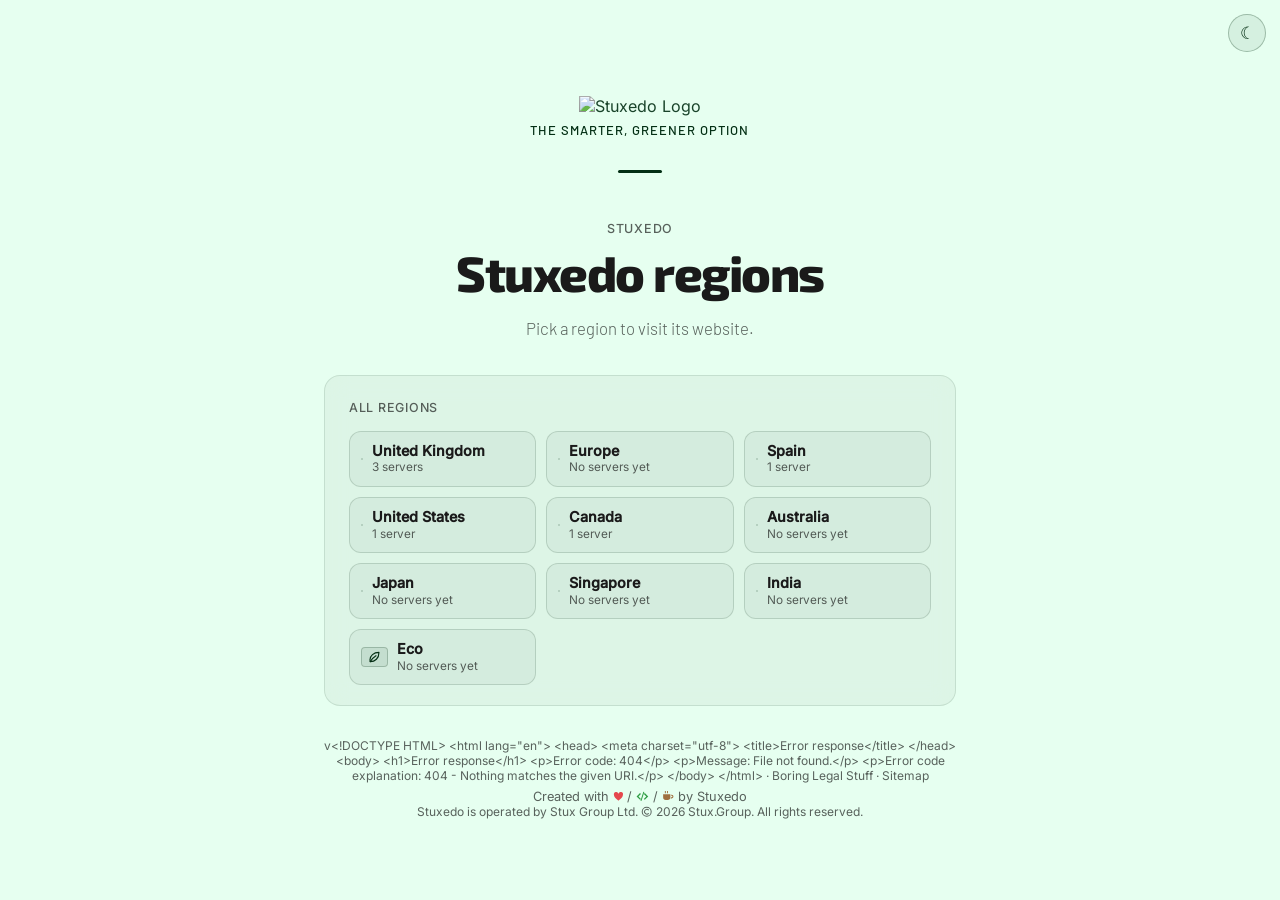
==== index.html @ 010ed1e6 "Release v2.0.2 See CHANGELOG.md for details." ====
<!DOCTYPE html>
<html lang="en">

<head>
    <meta charset="UTF-8">
    <meta name="viewport" content="width=device-width, initial-scale=1.0">
    <meta name="description" content="A Stuxedo Region">
    <title>A Stuxedo Region</title>
    <link rel="icon" type="image/png" href="https://global.media.stuxedo.com/icon.png">
    <link rel="stylesheet" href="assets/fonts/fonts.css">
    <link rel="stylesheet" href="https://cdnjs.cloudflare.com/ajax/libs/flag-icons/7.3.2/css/flag-icons.min.css">
    <style>
        *, *::before, *::after {
            box-sizing: border-box;
        }

        /* ── CSS variables (dark first; light follows the OS, and the toggle's classes win over both) ── */
        :root {
            --bg: #031e0d;
            --bg-card: rgba(255, 255, 255, 0.04);
            --border: rgba(255, 255, 255, 0.07);
            --accent: #4bf708;
            --accent-gradient: linear-gradient(90deg, #4bf708, #4bf708);
            --accent-dim: rgba(75, 247, 8, 0.13);
            --accent-bg: rgba(75, 247, 8, 0.12);
            --accent-bg-hover: rgba(75, 247, 8, 0.18);
            --accent-border-strong: rgba(75, 247, 8, 0.35);
            --accent-hover: rgba(75, 247, 8, 0.22);
            --accent-border-hover: rgba(75, 247, 8, 0.55);
            --text-1: #eef2ee;
            --text-2: rgba(238, 242, 238, 0.6);
            --text-3: rgba(238, 242, 238, 0.35);
            --st-up: #2ecc71;
            --st-degraded: #ffa64d;
            --st-down: #ff4d4d;
        }

        @media (prefers-color-scheme: light) {
            :root:not(.theme-dark) {
                --bg: #e6fff0;
                --bg-card: rgba(0, 0, 0, 0.04);
                --border: rgba(3, 47, 20, 0.15);
                --accent: #032f14;
            --accent-gradient: linear-gradient(90deg, #032f14, #032f14);
                --accent-dim: rgba(3, 47, 20, 0.08);
                --accent-bg: rgba(3, 47, 20, 0.07);
                --accent-bg-hover: rgba(3, 47, 20, 0.11);
                --accent-border-strong: rgba(3, 47, 20, 0.28);
                --accent-hover: rgba(3, 47, 20, 0.13);
                --accent-border-hover: rgba(3, 47, 20, 0.45);
                --text-1: #1a1a1a;
                --text-2: rgba(0, 0, 0, 0.62);
                --text-3: rgba(0, 0, 0, 0.35);
                --st-up: #1e8449;
                --st-degraded: #b8650f;
                --st-down: #c62828;
            }
        }

        :root.theme-dark {
            --bg: #031e0d;
            --bg-card: rgba(255, 255, 255, 0.04);
            --border: rgba(255, 255, 255, 0.07);
            --accent: #4bf708;
            --accent-gradient: linear-gradient(90deg, #4bf708, #4bf708);
            --accent-dim: rgba(75, 247, 8, 0.13);
            --accent-bg: rgba(75, 247, 8, 0.12);
            --accent-bg-hover: rgba(75, 247, 8, 0.18);
            --accent-border-strong: rgba(75, 247, 8, 0.35);
            --accent-hover: rgba(75, 247, 8, 0.22);
            --accent-border-hover: rgba(75, 247, 8, 0.55);
            --text-1: #eef2ee;
            --text-2: rgba(238, 242, 238, 0.6);
            --text-3: rgba(238, 242, 238, 0.35);
            --st-up: #2ecc71;
            --st-degraded: #ffa64d;
            --st-down: #ff4d4d;
        }

        :root.theme-light {
            --bg: #e6fff0;
            --bg-card: rgba(0, 0, 0, 0.04);
            --border: rgba(3, 47, 20, 0.15);
            --accent: #032f14;
            --accent-gradient: linear-gradient(90deg, #032f14, #032f14);
            --accent-dim: rgba(3, 47, 20, 0.08);
            --accent-bg: rgba(3, 47, 20, 0.07);
            --accent-bg-hover: rgba(3, 47, 20, 0.11);
            --accent-border-strong: rgba(3, 47, 20, 0.28);
            --accent-hover: rgba(3, 47, 20, 0.13);
            --accent-border-hover: rgba(3, 47, 20, 0.45);
            --text-1: #1a1a1a;
            --text-2: rgba(0, 0, 0, 0.62);
            --text-3: rgba(0, 0, 0, 0.35);
            --st-up: #1e8449;
            --st-degraded: #b8650f;
            --st-down: #c62828;
        }

        html {
            background-color: var(--bg);
        }

        body {
            margin: 0;
            background-color: var(--bg);
            color: var(--text-1);
            font-family: 'Inter', sans-serif;
            transition: background-color 0.3s, color 0.3s;
        }

        main {
            width: 100%;
            min-height: 100vh;
            display: flex;
            flex-direction: column;
            justify-content: center;
            align-items: center;
            position: relative;
            z-index: 1;
        }

        /* ── Layout ── */
        .wrapper {
            position: relative;
            z-index: 1;
            display: flex;
            flex-direction: column;
            align-items: center;
            text-align: center;
            padding: 3.25rem 1.5rem 2rem;
            max-width: 680px;
            width: 100%;
        }

        .logo {
            margin-bottom: 2rem;
        }

        .tagline {
            font-family: 'StuxGroup Tale', 'Barlow', sans-serif;
            font-size: 13px;
            font-weight: 500;
            color: var(--accent);
            letter-spacing: 0.08em;
            text-transform: uppercase;
            margin: 6px 0 0;
        }

        .accent-bar {
            width: 44px;
            height: 3px;
            border-radius: 2px;
            background: var(--accent-gradient);
            margin: 0 auto 2rem;
        }

        h1 {
            font-family: 'Stuxedo Tale', 'Exo 2', sans-serif;
            font-size: clamp(2rem, 7vw, 3.1rem);
            font-weight: 800;
            line-height: 1.1;
            letter-spacing: -0.03em;
            color: var(--text-1);
            margin: 0 0 0.9rem;
            overflow-wrap: anywhere;
        }

        .eyebrow {
            font-size: 0.78rem;
            font-weight: 500;
            letter-spacing: 0.06em;
            text-transform: uppercase;
            color: var(--text-2);
            margin: 0 0 0.6rem;
        }

        .sub {
            font-family: 'StuxGroup Tale', 'Barlow', sans-serif;
            font-size: clamp(0.95rem, 2.5vw, 1.05rem);
            font-weight: 300;
            color: var(--text-2);
            line-height: 1.7;
            margin: 0 0 2rem;
        }

        .page-flag {
            display: block;
            font-size: 2.6rem;
            margin: 0 auto 1rem;
            width: 1.333em;
        }

        /* ── Flags (flag-icons) and the Eco leaf, which has no flag ── */
        .fi {
            border-radius: 3px;
            box-shadow: 0 0 0 1px var(--border);
            flex-shrink: 0;
            vertical-align: middle;
        }

        .fi-leaf {
            display: inline-flex;
            align-items: center;
            justify-content: center;
            width: 1.333em;
            height: 1em;
            border-radius: 3px;
            background: var(--accent-dim);
            box-shadow: 0 0 0 1px var(--accent-border-strong);
            color: var(--accent);
            flex-shrink: 0;
            vertical-align: middle;
        }

        .fi-leaf svg {
            width: 0.78em;
            height: 0.78em;
            fill: none;
            stroke: currentColor;
            stroke-width: 1.9;
            stroke-linecap: round;
            stroke-linejoin: round;
        }

        /* ── Cards ── */
        .card {
            background: var(--bg-card);
            border: 1px solid var(--accent-bg-hover);
            border-radius: 16px;
            padding: 1.5rem 1.5rem 1.25rem;
            max-width: 640px;
            width: 100%;
            margin: 0 0 1.5rem;
            backdrop-filter: blur(12px);
            -webkit-backdrop-filter: blur(12px);
            text-align: left;
        }

        .card[hidden] {
            display: none;
        }

        .card-label {
            font-size: 0.78rem;
            font-weight: 500;
            color: var(--text-2);
            letter-spacing: 0.06em;
            text-transform: uppercase;
            margin: 0 0 1rem;
        }

        ul {
            list-style: none;
            margin: 0;
            padding: 0;
        }

        /* ── Servers ── */
        .server-row {
            display: flex;
            align-items: center;
            flex-wrap: wrap;
            gap: 8px 12px;
            padding: 12px 0;
            border-top: 1px solid var(--border);
        }

        .server-row:first-child {
            border-top: 0;
            padding-top: 0;
        }

        .info-icon {
            width: 34px;
            height: 34px;
            border-radius: 9px;
            background: var(--accent-dim);
            display: flex;
            align-items: center;
            justify-content: center;
            flex-shrink: 0;
            color: var(--accent);
        }

        .info-icon svg {
            width: 16px;
            height: 16px;
            fill: none;
            stroke: currentColor;
            stroke-width: 1.9;
            stroke-linecap: round;
            stroke-linejoin: round;
        }

        .server-text {
            display: flex;
            flex-direction: column;
            gap: 2px;
            flex: 1 1 200px;
            min-width: 0;
        }

        .server-name {
            color: var(--text-1);
            font-weight: 600;
        }

        .server-host {
            color: var(--text-2);
            font-size: 0.82rem;
            overflow-wrap: anywhere;
        }

        .badge {
            display: inline-flex;
            align-items: center;
            gap: 6px;
            font-size: 0.74rem;
            font-weight: 600;
            letter-spacing: 0.03em;
            padding: 4px 10px;
            border-radius: 999px;
            white-space: nowrap;
            margin-left: auto;
            color: var(--st);
            background: color-mix(in srgb, var(--st) 14%, transparent);
            border: 1px solid color-mix(in srgb, var(--st) 45%, transparent);
        }

        .badge[hidden] {
            display: none;
        }

        .badge::before {
            content: '';
            width: 7px;
            height: 7px;
            border-radius: 50%;
            background: currentColor;
        }

        .badge-up { --st: var(--st-up); }
        .badge-degraded { --st: var(--st-degraded); }
        .badge-down { --st: var(--st-down); }

        .badge-none {
            color: var(--text-2);
            background: transparent;
            border: 1px dashed var(--border);
            font-weight: 500;
        }

        .badge-none::before {
            display: none;
        }

        .status-note {
            margin: 1rem 0 0;
            padding-top: 0.9rem;
            border-top: 1px solid var(--border);
            font-size: 0.8rem;
            color: var(--text-2);
        }

        .empty {
            display: flex;
            align-items: center;
            gap: 14px;
        }

        .empty p {
            margin: 0;
            color: var(--text-2);
            font-size: 0.92rem;
            line-height: 1.6;
        }

        .empty strong {
            display: block;
            color: var(--text-1);
            font-size: 1rem;
            margin-bottom: 2px;
        }

        /* ── Region switcher ── */
        .region-grid {
            display: grid;
            grid-template-columns: repeat(auto-fill, minmax(min(100%, 170px), 1fr));
            gap: 10px;
        }

        @media (max-width: 480px) {
            .region-grid {
                grid-template-columns: repeat(2, minmax(0, 1fr));
            }
        }

        .region-link {
            display: flex;
            align-items: center;
            gap: 10px;
            height: 100%;
            padding: 10px 12px;
            font-size: 1.15rem;
            border: 1px solid var(--border);
            border-radius: 12px;
            background: var(--bg-card);
            transition: border-color 0.2s, background 0.2s, transform 0.2s;
        }

        .region-link:hover {
            border-color: var(--accent-border-hover);
            background: var(--accent-bg);
            transform: translateY(-1px);
            opacity: 1 !important;
        }

        .region-link[aria-current="page"] {
            border-color: var(--accent);
            background: var(--accent-bg-hover);
        }

        .rl-text {
            display: flex;
            flex-direction: column;
            min-width: 0;
            font-size: 0.9rem;
            line-height: 1.3;
        }

        .rl-name {
            color: var(--text-1);
            font-weight: 600;
            overflow-wrap: anywhere;
        }

        .rl-meta {
            color: var(--text-2);
            font-size: 0.74rem;
            font-weight: 400;
        }

        .rl-meta strong {
            color: var(--accent);
            font-weight: 700;
        }

        /* ── Light/dark toggle ── */
        #theme-toggle {
            position: fixed;
            top: 14px;
            right: 14px;
            z-index: 100;
            background: var(--accent-bg);
            border: 1px solid var(--accent-border-strong);
            border-radius: 50%;
            width: 38px;
            height: 38px;
            font-size: 17px;
            line-height: 38px;
            text-align: center;
            cursor: pointer;
            padding: 0;
            color: var(--accent);
            transition: background 0.2s, border-color 0.2s;
        }

        #theme-toggle:hover {
            background: var(--accent-hover);
        }

        /* ── Links ── */
        a,
        a:visited {
            color: var(--accent) !important;
            text-decoration: none !important;
        }

        a:hover,
        a:focus {
            color: var(--accent) !important;
            opacity: 0.8;
            text-decoration: none !important;
        }

        a:focus-visible,
        button:focus-visible {
            outline: 2px solid var(--accent);
            outline-offset: 3px;
            border-radius: 6px;
        }

        .status-note a {
            text-decoration: underline !important;
        }

        .logo a {
            opacity: 0.9;
            transition: opacity 0.2s, transform 0.2s;
            display: inline-block;
        }

        .logo a:hover {
            opacity: 1;
            transform: scale(1.04);
        }

        .site-logo {
            max-height: 100px;
            height: auto;
            width: auto;
            max-width: 100%;
        }

        @media (max-width: 570px) {
            .site-logo {
                width: 100%;
                max-height: none;
            }
        }

        /* ── Footer ── */
        .site-footer {
            margin-top: 0.5rem;
            font-size: 0.75rem;
            color: var(--text-2);
        }

        .site-footer p {
            margin: 0 0 0.35rem;
        }

        .site-footer a {
            color: var(--text-2) !important;
        }

        .site-footer a:hover {
            color: var(--accent) !important;
            opacity: 1;
        }

        .site-footer .created-with.stx-created {
            color: var(--text-2);
            font-size: 0.8rem;
        }

        /* ── CSS-only falling leaves (TinyMCE-safe, no JS/canvas) ── */
        .leaves {
            position: fixed;
            inset: 0;
            z-index: 0;
            pointer-events: none;
            overflow: hidden;
        }

        .lf {
            position: absolute;
            top: -30px;
            width: var(--sz, 14px);
            height: calc(var(--sz, 14px) * 1.4);
            animation-timing-function: linear;
            animation-iteration-count: infinite;
            opacity: var(--op-d, 0.12);
        }

        .lf::before {
            content: '';
            display: block;
            width: 100%;
            height: 100%;
            border-radius: 50% 0 50% 0;
            transform: rotate(45deg);
            background: var(--cd, #4bf708);
        }

        @media (prefers-color-scheme: light) {
            .lf { opacity: var(--op-l, 0.18); }
            .lf::before { background: var(--cl, #032f14); }
        }

        :root.theme-light .lf { opacity: var(--op-l, 0.18); }
        :root.theme-light .lf::before { background: var(--cl, #032f14); }
        :root.theme-dark .lf { opacity: var(--op-d, 0.12); }
        :root.theme-dark .lf::before { background: var(--cd, #4bf708); }

        .lf-a { animation-name: lf-fall-a; }
        .lf-b { animation-name: lf-fall-b; }
        .lf-c { animation-name: lf-fall-c; }

        @keyframes lf-fall-a {
            0% { transform: translate(0, -30px) rotate(0deg); }
            20% { transform: translate(35px, 20vh) rotate(80deg); }
            40% { transform: translate(-15px, 40vh) rotate(155deg); }
            60% { transform: translate(28px, 60vh) rotate(230deg); }
            80% { transform: translate(-12px, 80vh) rotate(305deg); }
            100% { transform: translate(5px, 110vh) rotate(360deg); }
        }

        @keyframes lf-fall-b {
            0% { transform: translate(0, -30px) rotate(15deg); }
            20% { transform: translate(-28px, 20vh) rotate(88deg); }
            40% { transform: translate(22px, 40vh) rotate(163deg); }
            60% { transform: translate(-32px, 60vh) rotate(238deg); }
            80% { transform: translate(18px, 80vh) rotate(313deg); }
            100% { transform: translate(-8px, 110vh) rotate(390deg); }
        }

        @keyframes lf-fall-c {
            0% { transform: translate(0, -30px) rotate(-10deg); }
            20% { transform: translate(18px, 20vh) rotate(60deg); }
            40% { transform: translate(-38px, 40vh) rotate(130deg); }
            60% { transform: translate(14px, 60vh) rotate(205deg); }
            80% { transform: translate(-22px, 80vh) rotate(275deg); }
            100% { transform: translate(10px, 110vh) rotate(345deg); }
        }

        @media (prefers-reduced-motion: reduce) {
            .lf { animation: none; display: none; }
            .region-link { transition: none; }
        }
    </style>
    <link rel="stylesheet" href="/assets/site-banner.css">
    <link rel="stylesheet" href="/assets/site-brand.css">
</head>

<body>
    <button type="button" id="theme-toggle" title="Toggle light/dark mode" aria-label="Toggle light/dark mode">&#9788;</button>

    <div class="leaves" aria-hidden="true">
        <span class="lf lf-a" style="left:42%;animation-duration:10.2s;animation-delay:-0.7s;--sz:10px;--op-d:0.09;--op-l:0.2;--cd:#4bf708;--cl:#032f14"></span>
        <span class="lf lf-b" style="left:8%;animation-duration:8.7s;animation-delay:-1.3s;--sz:11px;--op-d:0.13;--op-l:0.13;--cd:#4bf708;--cl:#032f14"></span>
        <span class="lf lf-c" style="left:55%;animation-duration:11.5s;animation-delay:-13.2s;--sz:13px;--op-d:0.16;--op-l:0.2;--cd:#4bf708;--cl:#032f14"></span>
        <span class="lf lf-a" style="left:75%;animation-duration:14.8s;animation-delay:-8.4s;--sz:10px;--op-d:0.15;--op-l:0.14;--cd:#4bf708;--cl:#032f14"></span>
        <span class="lf lf-b" style="left:70%;animation-duration:9.5s;animation-delay:-12.4s;--sz:20px;--op-d:0.1;--op-l:0.2;--cd:#4bf708;--cl:#032f14"></span>
        <span class="lf lf-c" style="left:48%;animation-duration:12.7s;animation-delay:-12.6s;--sz:19px;--op-d:0.09;--op-l:0.15;--cd:#4bf708;--cl:#032f14"></span>
        <span class="lf lf-a" style="left:55%;animation-duration:10.7s;animation-delay:-3.1s;--sz:17px;--op-d:0.12;--op-l:0.15;--cd:#4bf708;--cl:#032f14"></span>
        <span class="lf lf-b" style="left:32%;animation-duration:9.4s;animation-delay:-12.9s;--sz:17px;--op-d:0.19;--op-l:0.22;--cd:#4bf708;--cl:#032f14"></span>
        <span class="lf lf-c" style="left:10%;animation-duration:10.3s;animation-delay:-12.3s;--sz:22px;--op-d:0.12;--op-l:0.25;--cd:#4bf708;--cl:#032f14"></span>
        <span class="lf lf-a" style="left:86%;animation-duration:11.5s;animation-delay:-12.9s;--sz:22px;--op-d:0.19;--op-l:0.16;--cd:#4bf708;--cl:#032f14"></span>
        <span class="lf lf-b" style="left:77%;animation-duration:13.4s;animation-delay:-7.0s;--sz:11px;--op-d:0.18;--op-l:0.25;--cd:#4bf708;--cl:#032f14"></span>
        <span class="lf lf-c" style="left:92%;animation-duration:12.3s;animation-delay:-8.6s;--sz:10px;--op-d:0.19;--op-l:0.17;--cd:#4bf708;--cl:#032f14"></span>
        <span class="lf lf-a" style="left:22%;animation-duration:11.4s;animation-delay:-7.7s;--sz:12px;--op-d:0.18;--op-l:0.24;--cd:#4bf708;--cl:#032f14"></span>
        <span class="lf lf-b" style="left:3%;animation-duration:14.6s;animation-delay:-11.1s;--sz:15px;--op-d:0.1;--op-l:0.2;--cd:#4bf708;--cl:#032f14"></span>
    </div>

    <main>
        <div class="wrapper">

            <div class="logo">
                <a href="https://stuxedo.com" target="_blank" rel="noopener" title="Stuxedo">
                    <img class="site-logo" src="https://global.media.stuxedo.com/logo.png" alt="Stuxedo Logo"
                        title="Stuxedo Logo">
                </a>
                <p class="tagline">The Smarter, Greener Option</p>
            </div>

            <div class="accent-bar"></div>

            <div class="region-head">
                <span class="page-flag" id="page-flag" hidden></span>
                <p class="eyebrow" id="page-eyebrow">Stuxedo</p>
                <h1 id="page-heading">Stuxedo regions</h1>
                <p class="sub" id="page-sub">Pick a region to visit its website.</p>
            </div>

            <noscript>
                <p class="sub">This page needs JavaScript to show the Stuxedo regions.</p>
            </noscript>

            <section class="card" id="servers-card" aria-labelledby="servers-label" hidden>
                <p class="card-label" id="servers-label">Servers</p>
                <ul id="server-list"></ul>
                <p class="status-note" id="status-note" hidden>Live status from
                    <a href="https://status.stux.group" target="_blank" rel="noopener">status.stux.group</a></p>
            </section>

            <nav class="card" id="regions-card" aria-labelledby="regions-label">
                <p class="card-label" id="regions-label">All regions</p>
                <ul class="region-grid" id="region-grid"></ul>
            </nav>

            <footer class="site-footer">
                <p class="footer-links">
                    <a href="changelog" id="version-link">Changelog</a>
                    &middot;
                    <a href="legal">Boring Legal Stuff</a>
                    &middot;
                    <a href="sitemap/">Sitemap</a>
                </p>
                <p class="created-with stx-created">Created with <svg class="cw-love" viewBox="0 0 16 16" aria-hidden="true" focusable="false"><title>Love</title><path d="M8 14.3S1.4 10.2 1.4 5.7A3.4 3.4 0 0 1 8 4a3.4 3.4 0 0 1 6.6 1.7c0 4.5-6.6 8.6-6.6 8.6z"/></svg> / <svg class="cw-code" viewBox="0 0 16 16" aria-hidden="true" focusable="false"><title>Code</title><path d="M5 3.7 6.2 4.9 3.1 8l3.1 3.1L5 12.3.7 8zM11 3.7 15.3 8 11 12.3l-1.2-1.2L12.9 8 9.8 4.9zM9.2 2.2l1.2.4-3.6 11.2-1.2-.4z"/></svg> / <svg class="cw-coffee" viewBox="0 0 16 16" aria-hidden="true" focusable="false"><title>Coffee</title><path d="M1.5 5.5h9.5v4a3.5 3.5 0 0 1-3.5 3.5h-2.5A3.5 3.5 0 0 1 1.5 9.5zM12 6.3h.7a2.4 2.4 0 0 1 0 4.8h-1.3c.3-.4.5-.9.6-1.4h.7a1 1 0 0 0 0-2H12zM3.8 1.4H5v2.8H3.8zM6.6 1.4h1.2v2.8H6.6z"/></svg><span class="cw-sr"> love, code and coffee</span> by <a href="https://stuxedo.com" target="_blank" rel="noopener">Stuxedo</a></p>
                <p class="copyright">Stuxedo is operated by Stux Group Ltd. <svg class="cw-copy" viewBox="0 0 16 16" aria-hidden="true" focusable="false"><title>Copyright</title><path fill-rule="evenodd" d="M8 1a7 7 0 1 1 0 14A7 7 0 0 1 8 1zm0 1.4a5.6 5.6 0 1 0 0 11.2A5.6 5.6 0 0 0 8 2.4zM10.3 6.2A2.7 2.7 0 1 0 10.3 9.8l1.1.8A4 4 0 1 1 11.4 5.4z"/></svg><span class="cw-sr">&copy;</span> <span data-copyright-years data-start="2026">2026</span> Stux.Group. All rights reserved.</p>
            </footer>

        </div>
    </main>

    <script>
        (function () {
            var root = document.documentElement;
            var btn = document.getElementById('theme-toggle');
            var prefersDark = window.matchMedia('(prefers-color-scheme: dark)').matches;
            var stored = null;
            try { stored = localStorage.getItem('stuxedo-theme'); } catch (e) { /* storage blocked */ }
            var isDark = stored ? stored === 'dark' : prefersDark;

            function apply(dark) {
                root.classList.toggle('theme-dark', dark);
                root.classList.toggle('theme-light', !dark);
                btn.textContent = dark ? '☀' : '☾';
                btn.title = dark ? 'Switch to light mode' : 'Switch to dark mode';
            }

            apply(isDark);

            btn.addEventListener('click', function () {
                isDark = !isDark;
                try { localStorage.setItem('stuxedo-theme', isDark ? 'dark' : 'light'); } catch (e) { /* storage blocked */ }
                apply(isDark);
            });
        })();
    </script>
    <script src="assets/regions.js"></script>
    <script>
        (function () {
            var data = window.REGION_DATA;
            if (!data || !data.regions) return;
            var brand = data.brand;
            var regions = data.regions;
            var SVG_NS = 'http://www.w3.org/2000/svg';

            function el(tag, cls, text) {
                var n = document.createElement(tag);
                if (cls) n.className = cls;
                if (text !== undefined) n.textContent = text;
                return n;
            }
            function svg(inner) {
                var s = document.createElementNS(SVG_NS, 'svg');
                s.setAttribute('viewBox', '0 0 24 24');
                s.setAttribute('aria-hidden', 'true');
                s.setAttribute('focusable', 'false');
                s.innerHTML = inner; // fixed icon markup below, not user input
                return s;
            }
            var ICONS = {
                leaf: '<path d="M20 4C11 4 5 9.5 5 16.5c0 1 .1 2 .4 3C13.5 19.5 20 14 20 4z"/><path d="M5.4 19.5C8 15 11 12 15 9.5"/>',
                server: '<rect x="2" y="2" width="20" height="8" rx="2"/><rect x="2" y="14" width="20" height="8" rx="2"/><line x1="6" y1="6" x2="6.01" y2="6"/><line x1="6" y1="18" x2="6.01" y2="18"/>'
            };

            function findRegion(code) {
                code = String(code || '').trim().toLowerCase();
                for (var i = 0; i < regions.length; i++) {
                    if (regions[i].code === code) return regions[i];
                }
                return null;
            }

            // ?region=uk (previews, direct links) wins; otherwise the first label of the framing
            // site's host, read from document.referrer: uk.stuxedo.net -> uk.
            function detectRegion() {
                var m = /[?&]region=([^&#]*)/.exec(location.search);
                if (m) {
                    var fromQuery;
                    try { fromQuery = findRegion(decodeURIComponent(m[1].replace(/\+/g, ' '))); } catch (e) { fromQuery = null; }
                    if (fromQuery) return fromQuery;
                }
                if (window.parent !== window && document.referrer) {
                    try {
                        var host = new URL(document.referrer).hostname;
                        return findRegion(host.split('.')[0]);
                    } catch (e) { /* referrer not a valid URL */ }
                }
                return null;
            }

            function flagEl(region) {
                if (region.flag) {
                    var f = el('span', 'fi fi-' + region.flag);
                    f.setAttribute('aria-hidden', 'true');
                    return f;
                }
                var l = el('span', 'fi-leaf');
                l.setAttribute('aria-hidden', 'true');
                l.appendChild(svg(ICONS[region.icon] || ICONS.leaf));
                return l;
            }

            function regionUrl(region) {
                return 'https://' + region.code + '.' + brand.domain + '/';
            }

            function hostOf(region, server) {
                return server.name + '.servers.' + region.code + '.' + brand.domain;
            }

            function plural(n) {
                return n + ' server' + (n === 1 ? '' : 's');
            }

            var region = detectRegion();

            // ── Heading ──
            var heading = document.getElementById('page-heading');
            var eyebrow = document.getElementById('page-eyebrow');
            var sub = document.getElementById('page-sub');
            var pageFlag = document.getElementById('page-flag');
            if (region) {
                heading.textContent = region.name;
                eyebrow.textContent = brand.name + ' region';
                sub.textContent = region.flag
                    ? 'Servers hosted by ' + brand.name + ' in ' + region.name + '.'
                    : brand.name + '’s ' + region.name + ' region.';
                pageFlag.appendChild(flagEl(region));
                pageFlag.hidden = false;
                document.getElementById('regions-label').textContent = 'All regions';
                document.title = region.name + ' — ' + brand.name;
            } else {
                heading.textContent = brand.name + ' regions';
                eyebrow.textContent = brand.name;
                sub.textContent = 'Pick a region to visit its website.';
                document.title = brand.name + ' regions';
            }
            var description = document.querySelector('meta[name="description"]');
            if (description) description.setAttribute('content', region ? 'The ' + region.name + ' region of ' + brand.name : brand.name + ' regions');

            // ── Servers ──
            var monitored = [];
            if (region) {
                var card = document.getElementById('servers-card');
                var list = document.getElementById('server-list');
                card.hidden = false;
                if (region.servers.length) {
                    region.servers.forEach(function (server) {
                        var li = el('li', 'server-row');
                        var icon = el('span', 'info-icon');
                        icon.appendChild(svg(ICONS.server));
                        var text = el('span', 'server-text');
                        text.appendChild(el('span', 'server-name', server.name));
                        text.appendChild(el('span', 'server-host', hostOf(region, server)));
                        li.appendChild(icon);
                        li.appendChild(text);
                        var badge = el('span', 'badge');
                        if (server.monitor) {
                            badge.hidden = true; // shown once the live status arrives
                            monitored.push({ server: server, badge: badge });
                        } else {
                            badge.className = 'badge badge-none';
                            badge.textContent = 'Not monitored';
                        }
                        li.appendChild(badge);
                        list.appendChild(li);
                    });
                    if (monitored.length) document.getElementById('status-note').hidden = false;
                } else {
                    var empty = el('div', 'empty');
                    var icon = el('span', 'info-icon');
                    icon.appendChild(svg(ICONS.server));
                    var msg = el('p');
                    msg.appendChild(el('strong', null, 'No servers in this region yet'));
                    msg.appendChild(document.createTextNode('There’s nothing to show here for now. Servers will appear on this page as they’re added.'));
                    empty.appendChild(icon);
                    empty.appendChild(msg);
                    list.parentNode.insertBefore(empty, list);
                    list.parentNode.removeChild(list);
                }
            }

            // ── Region switcher ──
            var grid = document.getElementById('region-grid');
            regions.forEach(function (r) {
                var li = document.createElement('li');
                var a = el('a', 'region-link');
                a.href = regionUrl(r);
                a.target = '_top';
                a.rel = 'noopener';
                if (region && r.code === region.code) a.setAttribute('aria-current', 'page');
                a.appendChild(flagEl(r));
                var text = el('span', 'rl-text');
                text.appendChild(el('span', 'rl-name', r.name));
                var meta = el('span', 'rl-meta');
                if (region && r.code === region.code) {
                    meta.appendChild(el('strong', null, 'You are here'));
                } else {
                    meta.textContent = r.servers.length ? plural(r.servers.length) : 'No servers yet';
                }
                text.appendChild(meta);
                a.appendChild(text);
                li.appendChild(a);
                grid.appendChild(li);
            });

            // ── Live status (Stux.Group status page, GitHup summary.json) ──
            var PILL = { up: 'Online', degraded: 'Degraded', down: 'Offline' };
            if (monitored.length) {
                fetch(brand.statusSummary + '?t=' + Date.now(), { cache: 'no-store' })
                    .then(function (r) { if (!r.ok) throw new Error(r.status); return r.json(); })
                    .then(function (summary) {
                        var bySlug = {};
                        (summary.monitors || []).forEach(function (m) { bySlug[m.slug] = m; });
                        monitored.forEach(function (item) {
                            var m = bySlug[item.server.monitor];
                            if (!m || !PILL[m.status]) return;
                            item.badge.className = 'badge badge-' + m.status;
                            item.badge.textContent = PILL[m.status];
                            item.badge.title = 'Live from ' + brand.statusUrl.replace(/^https?:\/\//, '');
                            item.badge.hidden = false;
                        });
                    })
                    .catch(function () { /* no status: show no badge */ });
            }
        })();
    </script>
    <script>
        (function () {
            // Mirror the title to the parent (the wrapper page on the region's website).
            if (window.parent !== window) {
                var parentOrigin = "*";
                try { if (document.referrer) parentOrigin = new URL(document.referrer).origin; } catch (e) { /* keep "*" */ }
                window.parent.postMessage(
                    { type: "page-title", title: document.title },
                    parentOrigin
                );
            }
        })();
    </script>
    <script>
        fetch('VERSION.md')
            .then(function (r) { return r.text(); })
            .then(function (v) {
                document.getElementById('version-link').textContent = 'v' + v.trim();
            })
            .catch(function () {});
    </script>
    <script>(function(){var y=new Date().getFullYear();document.querySelectorAll('[data-copyright-years]').forEach(function(e){var s=parseInt(e.getAttribute('data-start'),10);e.textContent=s>=y?String(y):s+'–'+y;});})();</script>
    <script src="/assets/dev-mode.js"></script>
    <script src="/assets/site-banners.js"></script>
    <script src="/assets/site-banner.js"></script>
</body>

</html>
---- assets/fonts/fonts.css ----
@font-face { font-family: 'Barlow'; font-style: normal; font-weight: 300; font-display: swap; src: url('barlow-300.woff2') format('woff2'); }
@font-face { font-family: 'Barlow'; font-style: normal; font-weight: 400; font-display: swap; src: url('barlow-400.woff2') format('woff2'); }
@font-face { font-family: 'Barlow'; font-style: normal; font-weight: 500; font-display: swap; src: url('barlow-500.woff2') format('woff2'); }
@font-face { font-family: 'Barlow'; font-style: normal; font-weight: 600; font-display: swap; src: url('barlow-600.woff2') format('woff2'); }
@font-face { font-family: 'Barlow'; font-style: italic; font-weight: 300; font-display: swap; src: url('barlow-300italic.woff2') format('woff2'); }
@font-face { font-family: 'Barlow'; font-style: italic; font-weight: 400; font-display: swap; src: url('barlow-400italic.woff2') format('woff2'); }

@font-face { font-family: 'Exo 2'; font-style: normal; font-weight: 400; font-display: swap; src: url('exo2-400.woff2') format('woff2'); }
@font-face { font-family: 'Exo 2'; font-style: normal; font-weight: 500; font-display: swap; src: url('exo2-400.woff2') format('woff2'); }
@font-face { font-family: 'Exo 2'; font-style: normal; font-weight: 600; font-display: swap; src: url('exo2-400.woff2') format('woff2'); }
@font-face { font-family: 'Exo 2'; font-style: normal; font-weight: 700; font-display: swap; src: url('exo2-400.woff2') format('woff2'); }
@font-face { font-family: 'Exo 2'; font-style: normal; font-weight: 800; font-display: swap; src: url('exo2-400.woff2') format('woff2'); }
@font-face { font-family: 'Exo 2'; font-style: italic; font-weight: 400; font-display: swap; src: url('exo2-400italic.woff2') format('woff2'); }

@font-face { font-family: 'Inter'; font-style: normal; font-weight: 300; font-display: swap; src: url('inter-var.woff2') format('woff2'); }
@font-face { font-family: 'Inter'; font-style: normal; font-weight: 400; font-display: swap; src: url('inter-var.woff2') format('woff2'); }
@font-face { font-family: 'Inter'; font-style: normal; font-weight: 500; font-display: swap; src: url('inter-var.woff2') format('woff2'); }
---- assets/site-banner.css ----
/*
 * Site banner - one component, four variants (site, soon, dev, maintenance)
 *
 * Self-contained: copy this file (and site-banner.js) into any project. Muted and
 * readable, and it never covers or cuts off the page.
 *
 * Markup (stack order when several apply: maintenance, soon, dev, site):
 *
 *   <html class="has-site-banner">            (only while a banner is shown)
 *   <body>
 *     <div class="site-banners" data-site-banners>
 *       <div class="site-banner site-banner--dev" role="note">
 *         <span class="site-banner-label">Dev mode</span>
 *         <span class="site-banner-text">Local preview. Run <code>dev-server.sh --no-dev-mode</code>…</span>
 *       </div>
 *     </div>
 *     …the page…
 *
 * Position: sticky at the top of the document by default. If the page scrolls something
 * other than the document (e.g. html{overflow:hidden} + body{overflow:auto}), add
 * .site-banners--fixed to the wrapper and .site-banner-fixed to <html>: the banners are
 * fixed to the top and <body> is padded by their height instead.
 *
 * --banner-h on :root is the banners' height (0px without a banner). site-banner.js keeps
 * it exact with a ResizeObserver, including when the text wraps on phones; the value
 * below is a one-line estimate for no-JS. Offset anything fixed or sticky at the top by
 * it: top: calc(<gap> + var(--banner-h, 0px)), and full-height layouts by
 * min-height: calc(100dvh - var(--banner-h, 0px)). Fixed background layers don't need it.
 *
 * Theme hooks - map these to the project's own tokens (defaults in brackets):
 *   --banner-page-bg   the page background        [var(--bg), #0d1117]
 *   --banner-text      the normal body text       [var(--text), #e6edf3]
 *   --banner-site      the site's own accent      [var(--brand), #3ba7ff] (dark theme)
 *   --banner-site-light  its light-theme accent   [#0a5fb4]
 *   --banner-site-glyph  the site notice's pattern tile, a 48px SVG data URI used as a
 *                      mask (e.g. the project's icon as a silhouette) [a small sparkle]
 * Light theme is picked up from :root.theme-light, :root[data-theme="light"], or the
 * system preference unless :root.theme-dark / [data-theme="dark"] overrides it.
 */

:root {
    --banner-h: 0px;
}

:root.has-site-banner {
    --banner-h: 38px;
    scroll-padding-top: var(--banner-h);
}

.site-banners {
    position: sticky;
    top: 0;
    z-index: 900; /* above page content, below modals (1000+) */
}

.site-banners--fixed {
    position: fixed;
    left: 0;
    right: 0;
}

/* Fixed mode: <html class="has-site-banner site-banner-fixed"> pads <body> instead. */
:root.has-site-banner.site-banner-fixed body {
    padding-top: var(--banner-h);
    scroll-padding-top: var(--banner-h);
}

.site-banner {
    /* Dark-theme accents (the default) */
    --banner-accent: var(--banner-site, var(--brand, #3ba7ff));
    --banner-ink: var(--banner-accent);
    position: relative;
    display: flex;
    flex-wrap: wrap;
    align-items: center;
    justify-content: center;
    gap: 6px 10px;
    padding: 8px 16px;
    /* The page background tinted with the accent; the fallback is the plain page background. */
    --banner-tint: color-mix(in srgb, var(--banner-accent) 12%, var(--banner-page-bg, var(--bg, #0d1117)));
    background: var(--banner-page-bg, var(--bg, #0d1117));
    background: var(--banner-tint);
    border-bottom: 1px solid var(--banner-accent);
    border-bottom-color: color-mix(in srgb, var(--banner-accent) 35%, transparent);
    color: var(--banner-text, var(--text, #e6edf3));
    font: 500 13.5px/1.4 system-ui, -apple-system, "Segoe UI", Roboto, sans-serif;
    text-align: center;
}

/* ── Icon pattern ──
 * Each variant tiles a small glyph across the banner in its accent at low opacity. The glyph
 * is a mask over an accent-coloured layer, so one SVG works in both themes. Pure decoration.
 * Override --banner-glyph (or --banner-site-glyph for the site variant) with your own
 * 48px tile to use another glyph. */
.site-banner {
    --banner-glyph: var(--banner-site-glyph, url("data:image/svg+xml,%3Csvg xmlns='http://www.w3.org/2000/svg' width='48' height='48' viewBox='0 0 48 48'%3E%3Cg transform='translate%285 5%29 scale%281.25%29 rotate%28-10 6 6%29'%3E%3Cpath d='M6 0.2a1.6 1.6 0 1 1 0 3.2A1.6 1.6 0 1 1 6 0.2zM3.9 4.6h3.3v5.3h1.1v1.9H3.7V9.9h1.2V6.5h-1z'/%3E%3C/g%3E%3Cg transform='translate%2829 29%29 scale%281.25%29 rotate%2810 6 6%29'%3E%3Cpath d='M6 0.2a1.6 1.6 0 1 1 0 3.2A1.6 1.6 0 1 1 6 0.2zM3.9 4.6h3.3v5.3h1.1v1.9H3.7V9.9h1.2V6.5h-1z'/%3E%3C/g%3E%3C/svg%3E"));
}
.site-banner--dev         { --banner-glyph: url("data:image/svg+xml,%3Csvg xmlns='http://www.w3.org/2000/svg' width='48' height='48' viewBox='0 0 48 48'%3E%3Cg transform='translate%285 5%29 scale%281.25%29 rotate%28-10 6 6%29'%3E%3Cpath d='M3.7 2.3 4.9 3.5 2.4 6l2.5 2.5-1.2 1.2L0 6zM8.3 2.3 12 6 8.3 9.7 7.1 8.5 9.6 6 7.1 3.5zM6.7 1.6l1.1.4-2.5 8.4-1.1-.4z'/%3E%3C/g%3E%3Cg transform='translate%2829 29%29 scale%281.25%29 rotate%2810 6 6%29'%3E%3Cpath d='M3.7 2.3 4.9 3.5 2.4 6l2.5 2.5-1.2 1.2L0 6zM8.3 2.3 12 6 8.3 9.7 7.1 8.5 9.6 6 7.1 3.5zM6.7 1.6l1.1.4-2.5 8.4-1.1-.4z'/%3E%3C/g%3E%3C/svg%3E"); }
.site-banner--soon        { --banner-glyph: url("data:image/svg+xml,%3Csvg xmlns='http://www.w3.org/2000/svg' width='48' height='48' viewBox='0 0 48 48'%3E%3Cg transform='translate%285 5%29 scale%281.25%29 rotate%2835 6 6%29'%3E%3Cpath fill-rule='evenodd' d='M6 0c2.9 1.9 3.6 5.2 2.6 8.3H3.4C2.4 5.2 3.1 1.9 6 0zM6 2.9a1.25 1.25 0 1 0 0 2.5A1.25 1.25 0 1 0 6 2.9z'/%3E%3Cpath d='M3.2 5.4 1 9.6h2.9zM8.8 5.4 11 9.6H8.1zM4.5 9h3L6 12z'/%3E%3C/g%3E%3Cg transform='translate%2829 29%29 scale%281.25%29 rotate%2855 6 6%29'%3E%3Cpath fill-rule='evenodd' d='M6 0c2.9 1.9 3.6 5.2 2.6 8.3H3.4C2.4 5.2 3.1 1.9 6 0zM6 2.9a1.25 1.25 0 1 0 0 2.5A1.25 1.25 0 1 0 6 2.9z'/%3E%3Cpath d='M3.2 5.4 1 9.6h2.9zM8.8 5.4 11 9.6H8.1zM4.5 9h3L6 12z'/%3E%3C/g%3E%3C/svg%3E"); }
.site-banner--maintenance { --banner-glyph: url("data:image/svg+xml,%3Csvg xmlns='http://www.w3.org/2000/svg' width='48' height='48' viewBox='0 0 48 48'%3E%3Cg transform='translate%285 5%29 scale%281.25%29 rotate%28-10 6 6%29'%3E%3Cg transform='rotate%2845 6 6%29'%3E%3Cpath fill-rule='evenodd' d='M6 0a2.9 2.9 0 1 1 0 5.8A2.9 2.9 0 1 1 6 0zM5.05 -0.5h1.9v2.9h-1.9z'/%3E%3Crect x='4.9' y='4.6' width='2.2' height='7.4' rx='1.1'/%3E%3C/g%3E%3C/g%3E%3Cg transform='translate%2829 29%29 scale%281.25%29 rotate%2810 6 6%29'%3E%3Cg transform='rotate%2845 6 6%29'%3E%3Cpath fill-rule='evenodd' d='M6 0a2.9 2.9 0 1 1 0 5.8A2.9 2.9 0 1 1 6 0zM5.05 -0.5h1.9v2.9h-1.9z'/%3E%3Crect x='4.9' y='4.6' width='2.2' height='7.4' rx='1.1'/%3E%3C/g%3E%3C/g%3E%3C/svg%3E"); }

.site-banner::before {
    content: "";
    position: absolute;
    inset: 0;
    z-index: 0;
    background: var(--banner-accent);
    opacity: 0.12;
    /* The glyph grid, faded out behind the centred text so the words sit on the plain tint. */
    -webkit-mask: var(--banner-glyph) 0 50% / 48px 48px repeat,
        radial-gradient(ellipse 34% 140% at 50% 50%, transparent 45%, #000 100%);
    -webkit-mask-composite: source-in;
    mask: var(--banner-glyph) 0 50% / 48px 48px repeat,
        radial-gradient(ellipse 34% 140% at 50% 50%, transparent 45%, #000 100%);
    mask-composite: intersect;
    pointer-events: none;
}

.site-banner > * {
    position: relative;
    z-index: 1;
}

.site-banner--soon        { --banner-accent: #b98cff; }
.site-banner--dev         { --banner-accent: #d29922; }
.site-banner--maintenance { --banner-accent: #f0883e; }

/* Light theme: darker accents, and chip text darker still so it keeps >= 4.5:1. */
:root.theme-light .site-banner,
:root[data-theme="light"] .site-banner {
    --banner-accent: var(--banner-site-light, #0a5fb4);
    --banner-ink: color-mix(in srgb, var(--banner-accent) 75%, #000);
}
:root.theme-light .site-banner--soon,
:root[data-theme="light"] .site-banner--soon        { --banner-accent: #7b3fc4; }
:root.theme-light .site-banner--dev,
:root[data-theme="light"] .site-banner--dev         { --banner-accent: #8a5a00; }
:root.theme-light .site-banner--maintenance,
:root[data-theme="light"] .site-banner--maintenance { --banner-accent: #b3470f; }

@media (prefers-color-scheme: light) {
    :root:not(.theme-dark):not([data-theme="dark"]) .site-banner {
        --banner-accent: var(--banner-site-light, #0a5fb4);
        --banner-ink: color-mix(in srgb, var(--banner-accent) 75%, #000);
    }
    :root:not(.theme-dark):not([data-theme="dark"]) .site-banner--soon        { --banner-accent: #7b3fc4; }
    :root:not(.theme-dark):not([data-theme="dark"]) .site-banner--dev         { --banner-accent: #8a5a00; }
    :root:not(.theme-dark):not([data-theme="dark"]) .site-banner--maintenance { --banner-accent: #b3470f; }
}

.site-banner-label {
    flex: none;
    font-size: 11px;
    font-weight: 700;
    line-height: 1;
    letter-spacing: 0.06em;
    text-transform: uppercase;
    color: var(--banner-ink);
    /* Opaque (over the banner tint), so the icon pattern never shows through the chip. */
    background: color-mix(in srgb, var(--banner-accent) 18%, var(--banner-tint));
    border: 1px solid var(--banner-accent);
    border-radius: 4px;
    padding: 4px 6px;
}

.site-banner-text {
    min-width: 0;
}

.site-banner code {
    font: 12px/1.3 ui-monospace, SFMono-Regular, Menlo, Consolas, monospace;
    background: color-mix(in srgb, var(--banner-accent) 10%, transparent);
    border-radius: 4px;
    padding: 1px 5px;
    overflow-wrap: anywhere;
}

.site-banner a {
    color: inherit;
    text-decoration: underline;
    text-underline-offset: 2px;
}

.site-banner a::after {
    display: none; /* opt out of any animated link underline the site adds */
}

@media (prefers-reduced-motion: reduce) {
    .site-banner,
    .site-banner * {
        transition: none;
        animation: none;
    }
}
---- assets/site-brand.css ----
/*
 * Stuxedo Regionpage: maps assets/site-banner.css onto this site's colours, and styles the footer's
 * brand line ("logo | service") and "Created with love / code / coffee" line. The logos,
 * badges and service text stay muted until hovered or focused.
 */
.site-banners {
    --banner-page-bg: var(--bg);
    --banner-text: var(--text-1);
    --banner-site: #4bf708;
    --banner-site-light: #032f14;
}

/* Fixed mode pads <body> by the banner's height; keep that inside full-height layouts. */
:root.has-site-banner.site-banner-fixed body {
    box-sizing: border-box;
}

:root.has-site-banner #theme-toggle {
    top: calc(14px + var(--banner-h, 0px));
}

/* The page fills the window; with a banner it fills what's left below it. */
:root.has-site-banner:not(.site-banner-fixed) body {
    min-height: calc(100vh - var(--banner-h, 0px));
}

/* "Created with …" under the "Changelog · Boring Legal Stuff" line, in the same muted style. */
.created-with.stx-created {
    font-size: 0.8rem;
    color: var(--text-3);
    margin: 0.35rem 0 0;
}

.brand-strip {
    display: flex;
    flex-wrap: wrap;
    align-items: center;
    justify-content: center;
    gap: 6px 10px;
    margin: 0 0 6px;
}

.brand-strip a {
    text-decoration: none;
}

.brand-strip-mark {
    display: block;
    height: 28px;
    width: auto;
}

/* Logos and badges: grey and dimmed until their link is hovered or focused. Every state uses the
   same filter functions so the change animates smoothly; going to `filter: none` makes the browser
   drop the image's layer at the end of the transition, which shows as a glitchy snap. */
.brand-strip-mark,
.brand-muted-mark {
    filter: grayscale(1) brightness(1);
    opacity: 0.7;
    transition: filter 0.2s ease, opacity 0.2s ease;
    will-change: filter, opacity;
    backface-visibility: hidden;
    transform: translateZ(0);
}

.brand-muted-mark.poweredby-badge,
img.brand-muted-mark {
    height: 28px;
    width: auto;
}

:root.theme-light .brand-strip-mark,
:root.theme-light .brand-muted-mark,
:root[data-theme="light"] .brand-strip-mark,
:root[data-theme="light"] .brand-muted-mark {
    filter: grayscale(1) brightness(0.6);
}

@media (prefers-color-scheme: light) {
    :root:not(.theme-dark):not([data-theme="dark"]) .brand-strip-mark,
    :root:not(.theme-dark):not([data-theme="dark"]) .brand-muted-mark {
        filter: grayscale(1) brightness(0.6);
    }
}

:root a:hover > .brand-strip-mark,
:root a:focus-visible > .brand-strip-mark,
:root a:hover > .brand-muted-mark,
:root a:focus-visible > .brand-muted-mark {
    filter: grayscale(0) brightness(1);
    opacity: 1;
}

.brand-strip-text {
    color: inherit;
    transition: color 0.2s;
}

.brand-strip-text:hover,
.brand-strip-text:focus-visible {
    color: var(--text-1);
}

.brand-strip-sep {
    opacity: 0.5;
}

.created-with {
    margin: 0 0 6px;
}

.created-with svg {
    width: 1em;
    height: 1em;
    vertical-align: -0.125em;
    fill: currentColor;
}

svg.cw-copy {
    width: 0.95em;
    height: 0.95em;
    vertical-align: -0.12em;
    fill: currentColor;
}

.created-with .cw-love { color: #e5484d; }
.created-with .cw-code { color: #2f9e44; }
.created-with .cw-coffee { color: #a0703f; }
/* Optical sizing: the solid heart fills its box, so it is scaled down to match the thin code strokes and the mug */
.created-with .cw-love { font-size: 0.85em; }
.created-with .cw-code { font-size: 1em; }
.created-with .cw-coffee { font-size: 0.95em; }

.cw-sr {
    position: absolute;
    width: 1px;
    height: 1px;
    overflow: hidden;
    clip: rect(0 0 0 0);
    white-space: nowrap;
}

@media (prefers-reduced-motion: reduce) {
    .brand-strip-mark,
    .brand-muted-mark,
    .brand-strip-text {
        transition: none;
    }
}
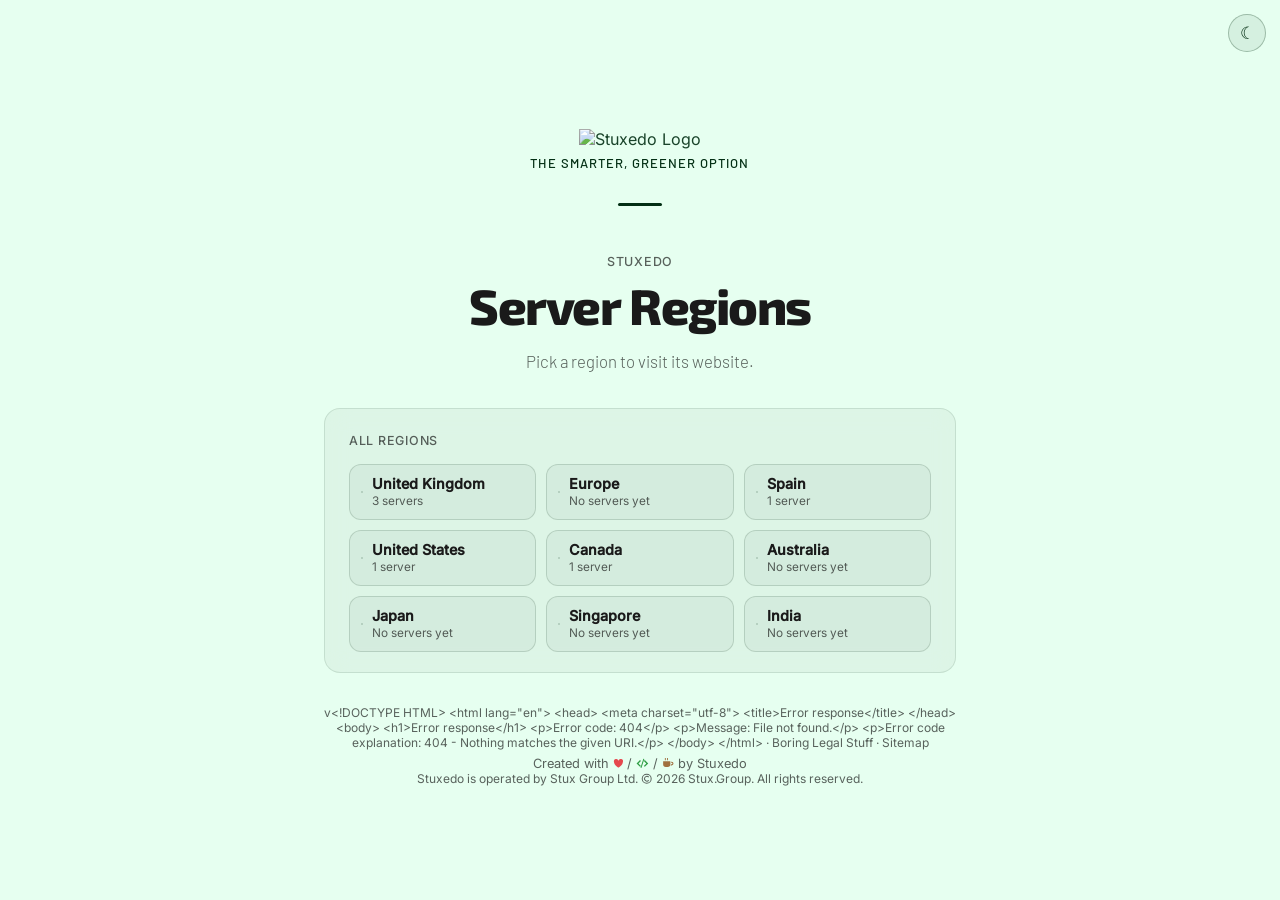
==== commit 2f7ad866: "Release v2.1.0 See CHANGELOG.md for details." ====
--- a/index.html
+++ b/index.html
@@ -191,7 +191,7 @@
             width: 1.333em;
         }
 
-        /* ── Flags (flag-icons) and the Eco leaf, which has no flag ── */
+        /* ── Flags (flag-icons), and the icon drawn for a region with no flag ── */
         .fi {
             border-radius: 3px;
             box-shadow: 0 0 0 1px var(--border);
@@ -660,7 +660,7 @@
             <div class="region-head">
                 <span class="page-flag" id="page-flag" hidden></span>
                 <p class="eyebrow" id="page-eyebrow">Stuxedo</p>
-                <h1 id="page-heading">Stuxedo regions</h1>
+                <h1 id="page-heading">Server Regions</h1>
                 <p class="sub" id="page-sub">Pick a region to visit its website.</p>
             </div>
 
@@ -816,13 +816,13 @@
                 document.getElementById('regions-label').textContent = 'All regions';
                 document.title = region.name + ' — ' + brand.name;
             } else {
-                heading.textContent = brand.name + ' regions';
+                heading.textContent = 'Server Regions';
                 eyebrow.textContent = brand.name;
                 sub.textContent = 'Pick a region to visit its website.';
-                document.title = brand.name + ' regions';
+                document.title = 'Server Regions — ' + brand.name;
             }
             var description = document.querySelector('meta[name="description"]');
-            if (description) description.setAttribute('content', region ? 'The ' + region.name + ' region of ' + brand.name : brand.name + ' regions');
+            if (description) description.setAttribute('content', region ? 'The ' + region.name + ' region of ' + brand.name : brand.name + ' server regions');
 
             // ── Servers ──
             var monitored = [];
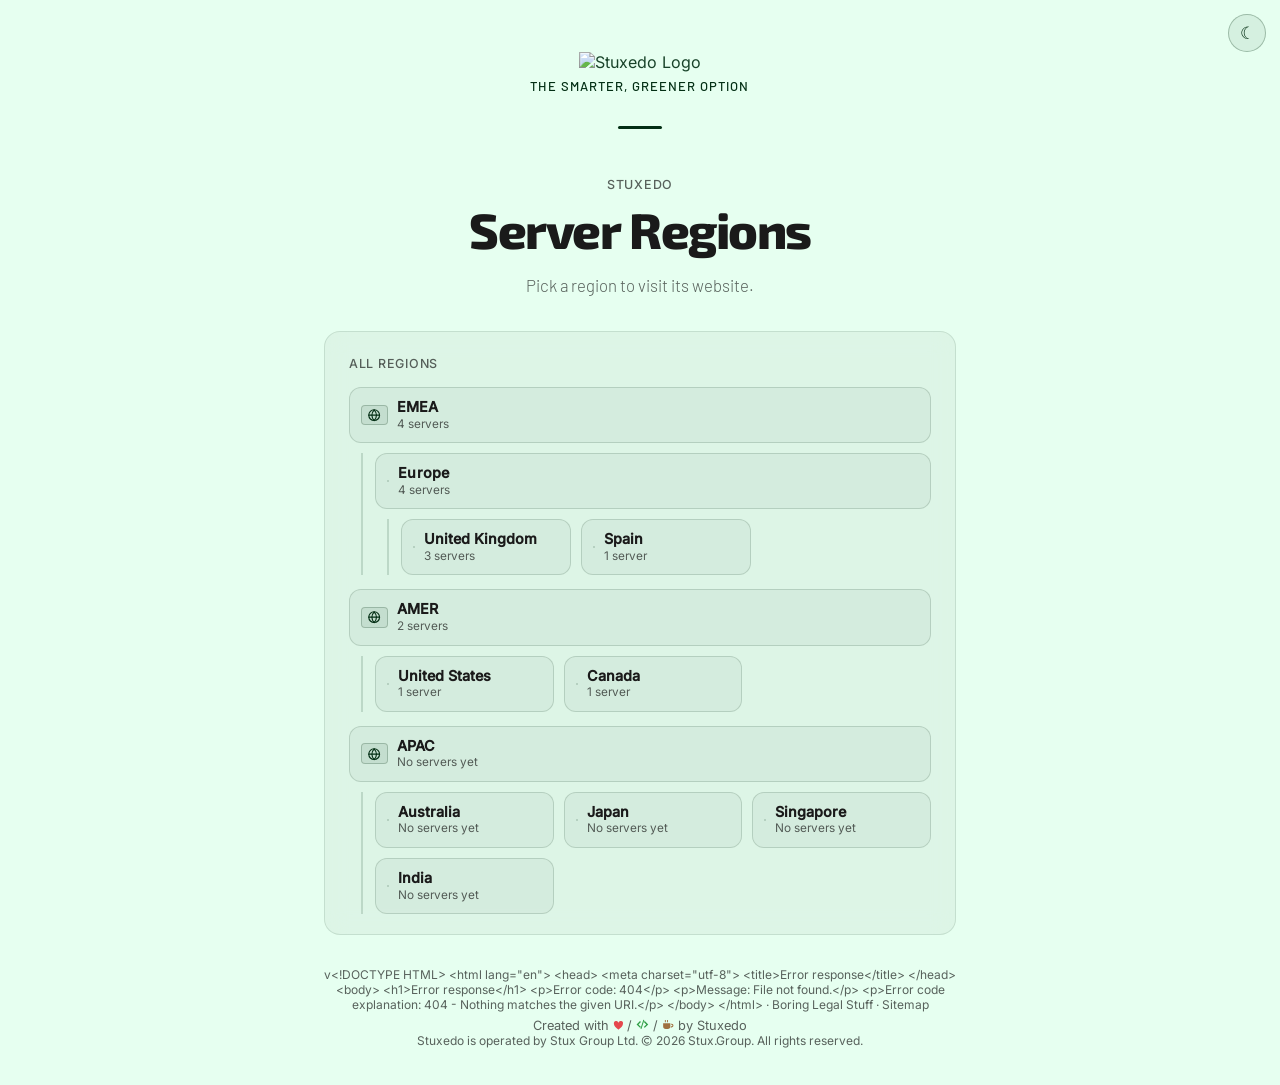
==== commit 4d56a665: "Release v2.2.0 See CHANGELOG.md for details." ====
--- a/index.html
+++ b/index.html
@@ -446,6 +446,88 @@
             font-weight: 700;
         }
 
+        /* A region that contains others (EMEA > Europe > United Kingdom): its card spans the row and
+           its regions sit beneath it, indented along a guide line. The top level is a stack of groups. */
+        .region-grid.rg-top {
+            display: flex;
+            flex-direction: column;
+            gap: 14px;
+        }
+
+        .rg-parent {
+            grid-column: 1 / -1;
+        }
+
+        .rg-sub {
+            margin: 10px 0 0 12px;
+            padding-left: 12px;
+            border-left: 2px solid var(--border);
+        }
+
+        /* Only the card itself, not its nested regions, sets its height (cards in a row stretch to 100%). */
+        .rg-parent > .region-link {
+            height: auto;
+        }
+
+        /* Phones: a lighter indent, and a single column from the second level down, so names like
+           "United Kingdom" and "Singapore" fit without breaking mid-word. */
+        @media (max-width: 480px) {
+            .rg-sub {
+                margin-left: 6px;
+                padding-left: 8px;
+            }
+
+            .rg-sub .rg-sub {
+                grid-template-columns: minmax(0, 1fr);
+            }
+
+            .rg-sub .rl-name {
+                overflow-wrap: break-word;
+            }
+        }
+
+        @media (max-width: 360px) {
+            .rg-sub {
+                grid-template-columns: minmax(0, 1fr);
+            }
+        }
+
+        .rg-parent > .region-link .rl-name {
+            letter-spacing: 0.02em;
+        }
+
+        /* On a region's own page: its servers, under a heading per region when it has several */
+        .server-group {
+            display: flex;
+            align-items: center;
+            gap: 8px;
+            margin: 1.1rem 0 0.6rem;
+            font-size: 0.78rem;
+            font-weight: 600;
+            letter-spacing: 0.04em;
+            text-transform: uppercase;
+            color: var(--text-2);
+        }
+
+        .server-group:first-child {
+            margin-top: 0;
+        }
+
+        .server-group + .server-row {
+            border-top: 0;
+            padding-top: 0;
+        }
+
+        .eyebrow a {
+            color: inherit;
+            text-decoration: none;
+            border-bottom: 1px solid var(--accent-border-strong);
+        }
+
+        .eyebrow a:hover {
+            color: var(--accent);
+        }
+
         /* ── Light/dark toggle ── */
         #theme-toggle {
             position: fixed;
@@ -745,6 +827,7 @@
             }
             var ICONS = {
                 leaf: '<path d="M20 4C11 4 5 9.5 5 16.5c0 1 .1 2 .4 3C13.5 19.5 20 14 20 4z"/><path d="M5.4 19.5C8 15 11 12 15 9.5"/>',
+                globe: '<circle cx="12" cy="12" r="9"/><path d="M3 12h18"/><path d="M12 3c2.5 2.7 3.8 5.7 3.8 9s-1.3 6.3-3.8 9c-2.5-2.7-3.8-5.7-3.8-9S9.5 5.7 12 3z"/>',
                 server: '<rect x="2" y="2" width="20" height="8" rx="2"/><rect x="2" y="14" width="20" height="8" rx="2"/><line x1="6" y1="6" x2="6.01" y2="6"/><line x1="6" y1="18" x2="6.01" y2="18"/>'
             };
 
@@ -791,11 +874,30 @@
             }
 
             function hostOf(region, server) {
-                return server.name + '.servers.' + region.code + '.' + brand.domain;
+                return server.name + '.servers.' + region.code + '.' + (brand.serverDomain || brand.domain);
             }
 
             function plural(n) {
                 return n + ' server' + (n === 1 ? '' : 's');
+            }
+
+            // Regions form a tree through region.parent: EMEA > Europe > United Kingdom.
+            function childrenOf(code) {
+                return regions.filter(function (r) { return r.parent === code; });
+            }
+            function ancestorsOf(r) {
+                var out = [];
+                for (var p = r.parent && findRegion(r.parent); p; p = p.parent && findRegion(p.parent)) out.unshift(p);
+                return out;
+            }
+            function serverCount(r) {
+                return childrenOf(r.code).reduce(function (n, c) { return n + serverCount(c); }, r.servers.length);
+            }
+            // The region's own servers, then each region inside it, in order: [{ region, servers }].
+            function serverGroups(r) {
+                var out = r.servers.length ? [{ region: r, servers: r.servers }] : [];
+                childrenOf(r.code).forEach(function (c) { out = out.concat(serverGroups(c)); });
+                return out;
             }
 
             var region = detectRegion();
@@ -807,10 +909,21 @@
             var pageFlag = document.getElementById('page-flag');
             if (region) {
                 heading.textContent = region.name;
-                eyebrow.textContent = brand.name + ' region';
-                sub.textContent = region.flag
-                    ? 'Servers hosted by ' + brand.name + ' in ' + region.name + '.'
-                    : brand.name + '’s ' + region.name + ' region.';
+                var path = ancestorsOf(region);
+                eyebrow.textContent = brand.name + (path.length ? ' · ' : ' region');
+                path.forEach(function (p, i) {
+                    if (i) eyebrow.appendChild(document.createTextNode(' › '));
+                    var a = el('a', null, p.name);
+                    a.href = regionUrl(p);
+                    a.target = '_top';
+                    a.rel = 'noopener';
+                    eyebrow.appendChild(a);
+                });
+                sub.textContent = childrenOf(region.code).length
+                    ? 'Servers hosted by ' + brand.name + ' across ' + (region.longName || region.name) + '.'
+                    : region.flag
+                        ? 'Servers hosted by ' + brand.name + ' in ' + region.name + '.'
+                        : brand.name + '’s ' + region.name + ' region.';
                 pageFlag.appendChild(flagEl(region));
                 pageFlag.hidden = false;
                 document.getElementById('regions-label').textContent = 'All regions';
@@ -830,26 +943,36 @@
                 var card = document.getElementById('servers-card');
                 var list = document.getElementById('server-list');
                 card.hidden = false;
-                if (region.servers.length) {
-                    region.servers.forEach(function (server) {
-                        var li = el('li', 'server-row');
-                        var icon = el('span', 'info-icon');
-                        icon.appendChild(svg(ICONS.server));
-                        var text = el('span', 'server-text');
-                        text.appendChild(el('span', 'server-name', server.name));
-                        text.appendChild(el('span', 'server-host', hostOf(region, server)));
-                        li.appendChild(icon);
-                        li.appendChild(text);
-                        var badge = el('span', 'badge');
-                        if (server.monitor) {
-                            badge.hidden = true; // shown once the live status arrives
-                            monitored.push({ server: server, badge: badge });
-                        } else {
-                            badge.className = 'badge badge-none';
-                            badge.textContent = 'Not monitored';
+                var groups = serverGroups(region);
+                if (groups.length) {
+                    var labelled = groups.length > 1 || groups[0].region !== region;
+                    groups.forEach(function (group) {
+                        if (labelled) {
+                            var head = el('li', 'server-group');
+                            head.appendChild(flagEl(group.region));
+                            head.appendChild(document.createTextNode(group.region.name));
+                            list.appendChild(head);
                         }
-                        li.appendChild(badge);
-                        list.appendChild(li);
+                        group.servers.forEach(function (server) {
+                            var li = el('li', 'server-row');
+                            var icon = el('span', 'info-icon');
+                            icon.appendChild(svg(ICONS.server));
+                            var text = el('span', 'server-text');
+                            text.appendChild(el('span', 'server-name', server.name));
+                            text.appendChild(el('span', 'server-host', hostOf(group.region, server)));
+                            li.appendChild(icon);
+                            li.appendChild(text);
+                            var badge = el('span', 'badge');
+                            if (server.monitor) {
+                                badge.hidden = true; // shown once the live status arrives
+                                monitored.push({ server: server, badge: badge });
+                            } else {
+                                badge.className = 'badge badge-none';
+                                badge.textContent = 'Not monitored';
+                            }
+                            li.appendChild(badge);
+                            list.appendChild(li);
+                        });
                     });
                     if (monitored.length) document.getElementById('status-note').hidden = false;
                 } else {
@@ -868,12 +991,14 @@
 
             // ── Region switcher ──
             var grid = document.getElementById('region-grid');
-            regions.forEach(function (r) {
+            grid.classList.add('rg-top');
+            function regionItem(r) {
                 var li = document.createElement('li');
                 var a = el('a', 'region-link');
                 a.href = regionUrl(r);
                 a.target = '_top';
                 a.rel = 'noopener';
+                if (r.longName) a.title = r.longName;
                 if (region && r.code === region.code) a.setAttribute('aria-current', 'page');
                 a.appendChild(flagEl(r));
                 var text = el('span', 'rl-text');
@@ -882,13 +1007,22 @@
                 if (region && r.code === region.code) {
                     meta.appendChild(el('strong', null, 'You are here'));
                 } else {
-                    meta.textContent = r.servers.length ? plural(r.servers.length) : 'No servers yet';
+                    var n = serverCount(r);
+                    meta.textContent = n ? plural(n) : 'No servers yet';
                 }
                 text.appendChild(meta);
                 a.appendChild(text);
                 li.appendChild(a);
-                grid.appendChild(li);
-            });
+                var kids = childrenOf(r.code);
+                if (kids.length) {
+                    li.className = 'rg-parent';
+                    var sub = el('ul', 'region-grid rg-sub');
+                    kids.forEach(function (k) { sub.appendChild(regionItem(k)); });
+                    li.appendChild(sub);
+                }
+                return li;
+            }
+            regions.filter(function (r) { return !r.parent; }).forEach(function (r) { grid.appendChild(regionItem(r)); });
 
             // ── Live status (Stux.Group status page, GitHup summary.json) ──
             var PILL = { up: 'Online', degraded: 'Degraded', down: 'Offline' };
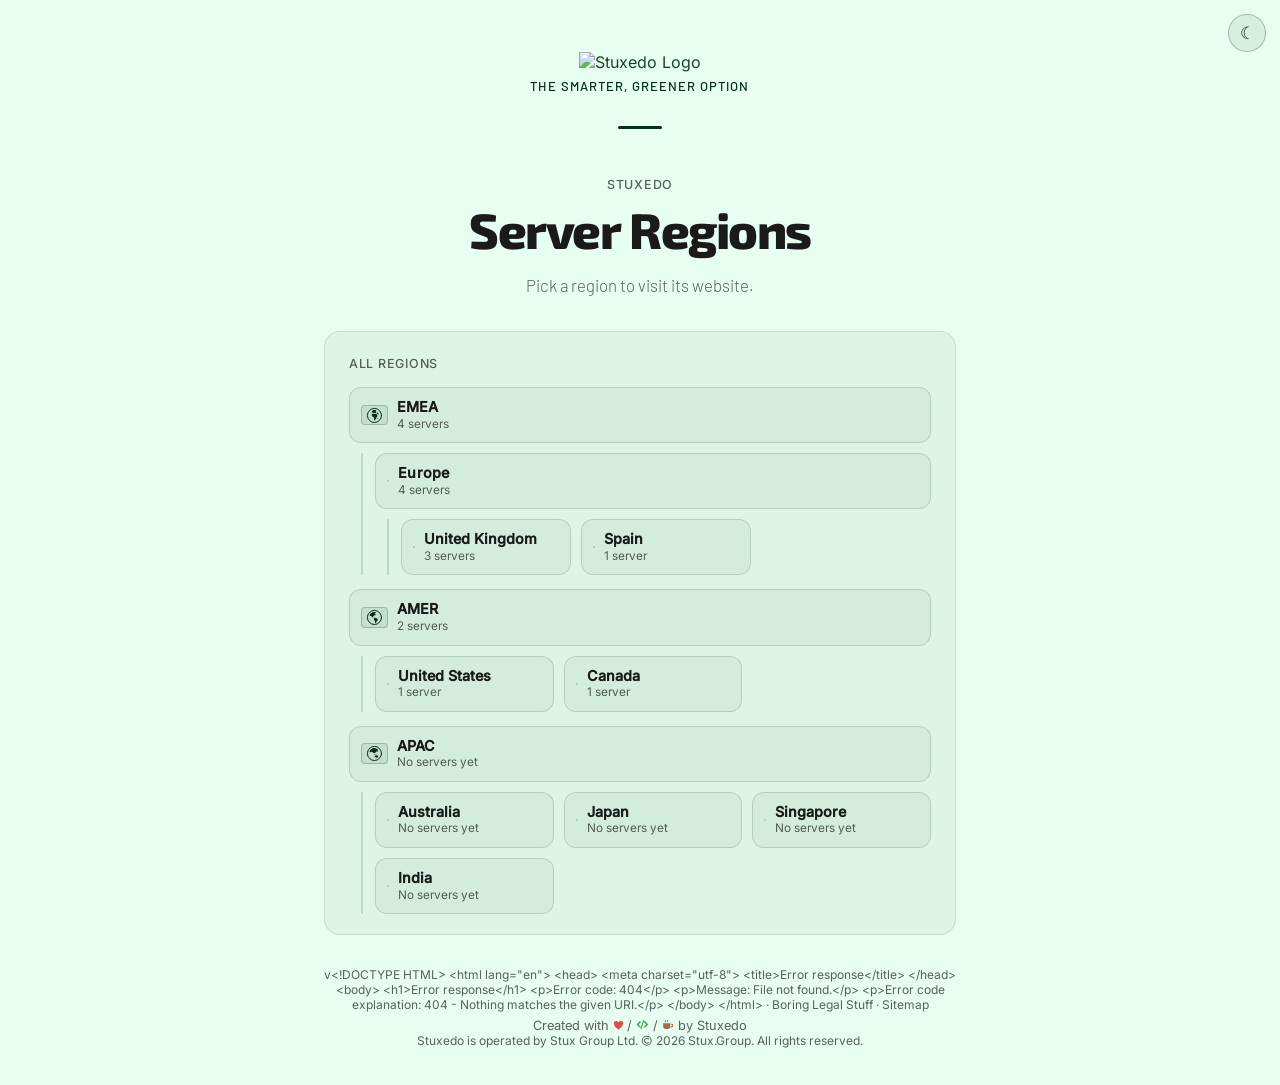
==== commit ed9fd937: "Release v2.3.0 See CHANGELOG.md for details." ====
--- a/index.html
+++ b/index.html
@@ -213,6 +213,12 @@
             vertical-align: middle;
         }
 
+        /* Globes fill more of the flag-sized box than the leaf, so their continents stay readable. */
+        .fi-leaf.fi-globe svg {
+            width: 0.92em;
+            height: 0.92em;
+        }
+
         .fi-leaf svg {
             width: 0.78em;
             height: 0.78em;
@@ -828,6 +834,10 @@
             var ICONS = {
                 leaf: '<path d="M20 4C11 4 5 9.5 5 16.5c0 1 .1 2 .4 3C13.5 19.5 20 14 20 4z"/><path d="M5.4 19.5C8 15 11 12 15 9.5"/>',
                 globe: '<circle cx="12" cy="12" r="9"/><path d="M3 12h18"/><path d="M12 3c2.5 2.7 3.8 5.7 3.8 9s-1.3 6.3-3.8 9c-2.5-2.7-3.8-5.7-3.8-9S9.5 5.7 12 3z"/>',
+                // EMEA, AMER and APAC: the globe turned to face each area (no flags exist for them)
+                'globe-emea': '<circle cx="12" cy="12" r="10" stroke-width="1.4"/><path fill="currentColor" stroke="none" d="M8.1 6.3c.9-1.2 2.4-1.9 3.9-1.9.9 0 1.6.2 2.3.6l.4 1.2-.9.6.6 1.1-1.1.5-1.6-.4-.9.6-1.4-.3-.7-.9-.7.1z"/><path fill="currentColor" stroke="none" d="M15.4 7.7l1.5.3 1.2 1.4-.2 1-1.3-.1-1.1-.9-.5-1.1z"/><path fill="currentColor" stroke="none" d="M8.6 9.7l1.9-.3 1.6.3 1.5-.2 1.7.8.9 1.6-.3 1.4-1 1.3-.4 1.6-1 1.6-1 1.1-.7-.2-.4-1.7-.4-2-.9-1-1.2-.5-.6-1.4-.1-1.4z"/><path fill="currentColor" stroke="none" d="M16.3 15.4l.6.4-.3 1.3-.6-.2z"/>',
+                'globe-amer': '<circle cx="12" cy="12" r="10" stroke-width="1.4"/><path fill="currentColor" stroke="none" d="M5.4 7.9c.9-1.6 2.5-2.9 4.4-3.4l2.6-.2 1.9.5-.4 1-1.4.4-.3 1.1 1-.2.7.7-1 1.1-1.5.2-.9 1-.3 1.3-.9.6-.9-.5-.4-1.1-1-.6-1.1.1-.6-.7z"/><path fill="currentColor" stroke="none" d="M11.4 12.6l1.3-.2 1.7.5 1.6.9.7 1.4-.5 1.3-1.1 1-.6 1.6-.7 1-.8.1-.2-1.4.1-1.5-.7-1.1-.9-.8-.3-1.3z"/>',
+                'globe-apac': '<circle cx="12" cy="12" r="10" stroke-width="1.4"/><path fill="currentColor" stroke="none" d="M4.9 9.1c.6-2 2.2-3.6 4.2-4.3 1.2-.4 2.6-.5 3.9-.3 1.5.2 2.9.9 4 1.9l-.6 1.1.9.9-.9.8-1.2-.2-.6 1-1.2.2-.4 1.1-1.2.4-.8-.8-1.1.3-.6-1.1-1.5-.5-1.2.4-1 .8z"/><path fill="currentColor" stroke="none" d="M11.3 12.4l1.2.2.2.7-.9.2-.7-.5zM13.5 13l1.1-.1.4.6-.8.4-.8-.3z"/><path fill="currentColor" stroke="none" d="M12.6 15.3l1.7-.7 1.6.2 1.2.8.2 1.3-.8 1-1.4.2-1-.6-1-.2-.7-.9z"/>',
                 server: '<rect x="2" y="2" width="20" height="8" rx="2"/><rect x="2" y="14" width="20" height="8" rx="2"/><line x1="6" y1="6" x2="6.01" y2="6"/><line x1="6" y1="18" x2="6.01" y2="18"/>'
             };
 
@@ -863,7 +873,7 @@
                     f.setAttribute('aria-hidden', 'true');
                     return f;
                 }
-                var l = el('span', 'fi-leaf');
+                var l = el('span', 'fi-leaf' + (/^globe/.test(region.icon || '') ? ' fi-globe' : ''));
                 l.setAttribute('aria-hidden', 'true');
                 l.appendChild(svg(ICONS[region.icon] || ICONS.leaf));
                 return l;
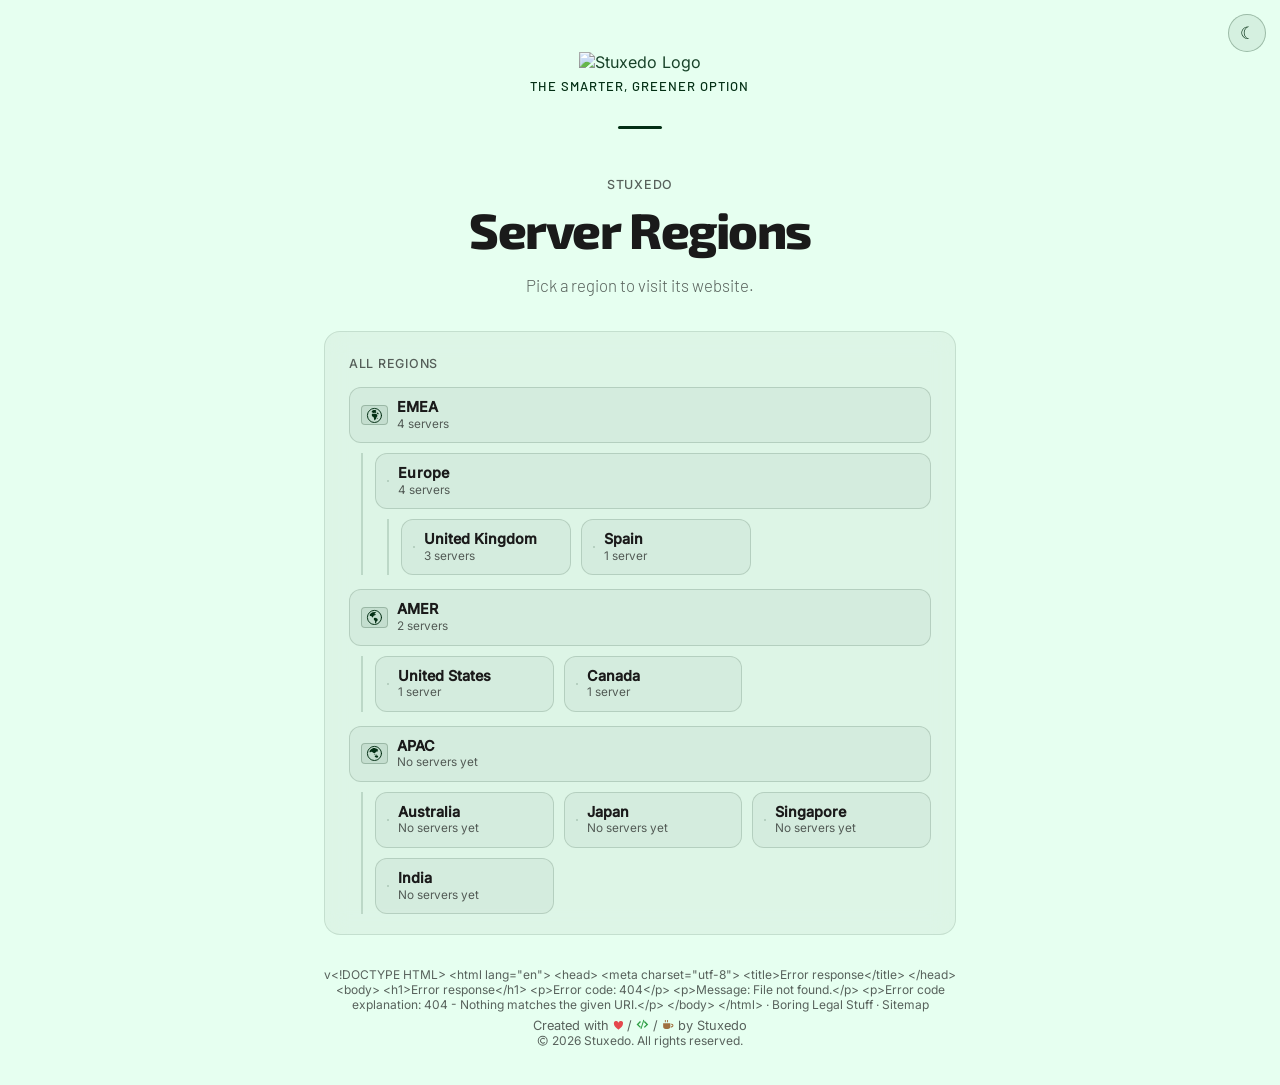
==== commit 201df977: "Release v2.3.1 See CHANGELOG.md for details." ====
--- a/index.html
+++ b/index.html
@@ -777,7 +777,7 @@
                     <a href="sitemap/">Sitemap</a>
                 </p>
                 <p class="created-with stx-created">Created with <svg class="cw-love" viewBox="0 0 16 16" aria-hidden="true" focusable="false"><title>Love</title><path d="M8 14.3S1.4 10.2 1.4 5.7A3.4 3.4 0 0 1 8 4a3.4 3.4 0 0 1 6.6 1.7c0 4.5-6.6 8.6-6.6 8.6z"/></svg> / <svg class="cw-code" viewBox="0 0 16 16" aria-hidden="true" focusable="false"><title>Code</title><path d="M5 3.7 6.2 4.9 3.1 8l3.1 3.1L5 12.3.7 8zM11 3.7 15.3 8 11 12.3l-1.2-1.2L12.9 8 9.8 4.9zM9.2 2.2l1.2.4-3.6 11.2-1.2-.4z"/></svg> / <svg class="cw-coffee" viewBox="0 0 16 16" aria-hidden="true" focusable="false"><title>Coffee</title><path d="M1.5 5.5h9.5v4a3.5 3.5 0 0 1-3.5 3.5h-2.5A3.5 3.5 0 0 1 1.5 9.5zM12 6.3h.7a2.4 2.4 0 0 1 0 4.8h-1.3c.3-.4.5-.9.6-1.4h.7a1 1 0 0 0 0-2H12zM3.8 1.4H5v2.8H3.8zM6.6 1.4h1.2v2.8H6.6z"/></svg><span class="cw-sr"> love, code and coffee</span> by <a href="https://stuxedo.com" target="_blank" rel="noopener">Stuxedo</a></p>
-                <p class="copyright">Stuxedo is operated by Stux Group Ltd. <svg class="cw-copy" viewBox="0 0 16 16" aria-hidden="true" focusable="false"><title>Copyright</title><path fill-rule="evenodd" d="M8 1a7 7 0 1 1 0 14A7 7 0 0 1 8 1zm0 1.4a5.6 5.6 0 1 0 0 11.2A5.6 5.6 0 0 0 8 2.4zM10.3 6.2A2.7 2.7 0 1 0 10.3 9.8l1.1.8A4 4 0 1 1 11.4 5.4z"/></svg><span class="cw-sr">&copy;</span> <span data-copyright-years data-start="2026">2026</span> Stux.Group. All rights reserved.</p>
+                <p class="copyright"><svg class="cw-copy" viewBox="0 0 16 16" aria-hidden="true" focusable="false"><title>Copyright</title><path fill-rule="evenodd" d="M8 1a7 7 0 1 1 0 14A7 7 0 0 1 8 1zm0 1.4a5.6 5.6 0 1 0 0 11.2A5.6 5.6 0 0 0 8 2.4zM10.3 6.2A2.7 2.7 0 1 0 10.3 9.8l1.1.8A4 4 0 1 1 11.4 5.4z"/></svg><span class="cw-sr">&copy;</span> <span data-copyright-years data-start="2026">2026</span> Stuxedo. All rights reserved.</p>
             </footer>
 
         </div>
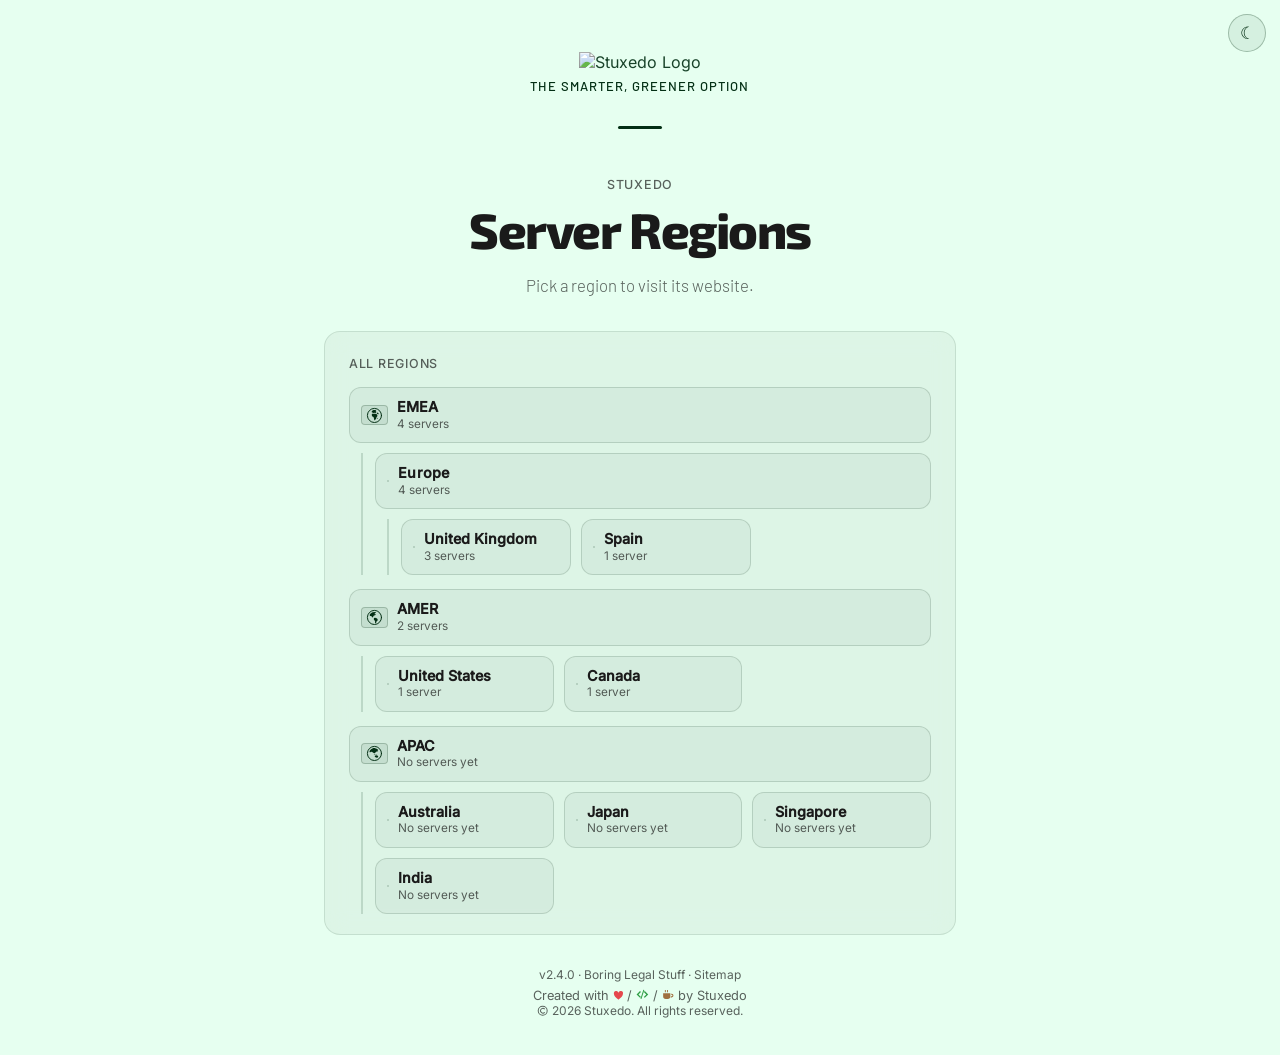
==== commit aca8d94d: "Release v2.4.0 See CHANGELOG.md for details." ====
--- a/index.html
+++ b/index.html
@@ -6,7 +6,8 @@
     <meta name="viewport" content="width=device-width, initial-scale=1.0">
     <meta name="description" content="A Stuxedo Region">
     <title>A Stuxedo Region</title>
-    <link rel="icon" type="image/png" href="https://global.media.stuxedo.com/icon.png">
+    <link rel="icon" type="image/png" href="https://global.media.stuxedo.com/icon-dark.png" media="(prefers-color-scheme: light)">
+    <link rel="icon" type="image/png" href="https://global.media.stuxedo.com/icon-light.png" media="(prefers-color-scheme: dark)">
     <link rel="stylesheet" href="assets/fonts/fonts.css">
     <link rel="stylesheet" href="https://cdnjs.cloudflare.com/ajax/libs/flag-icons/7.3.2/css/flag-icons.min.css">
     <style>
@@ -760,7 +761,7 @@
                 <p class="card-label" id="servers-label">Servers</p>
                 <ul id="server-list"></ul>
                 <p class="status-note" id="status-note" hidden>Live status from
-                    <a href="https://status.stux.group" target="_blank" rel="noopener">status.stux.group</a></p>
+                    <a href="https://status.stuxedo.net" target="_blank" rel="noopener">status.stuxedo.net</a></p>
             </section>
 
             <nav class="card" id="regions-card" aria-labelledby="regions-label">
@@ -1034,7 +1035,7 @@
             }
             regions.filter(function (r) { return !r.parent; }).forEach(function (r) { grid.appendChild(regionItem(r)); });
 
-            // ── Live status (Stux.Group status page, GitHup summary.json) ──
+            // ── Live status (Stuxedo status page, GitHup summary.json) ──
             var PILL = { up: 'Online', degraded: 'Degraded', down: 'Offline' };
             if (monitored.length) {
                 fetch(brand.statusSummary + '?t=' + Date.now(), { cache: 'no-store' })
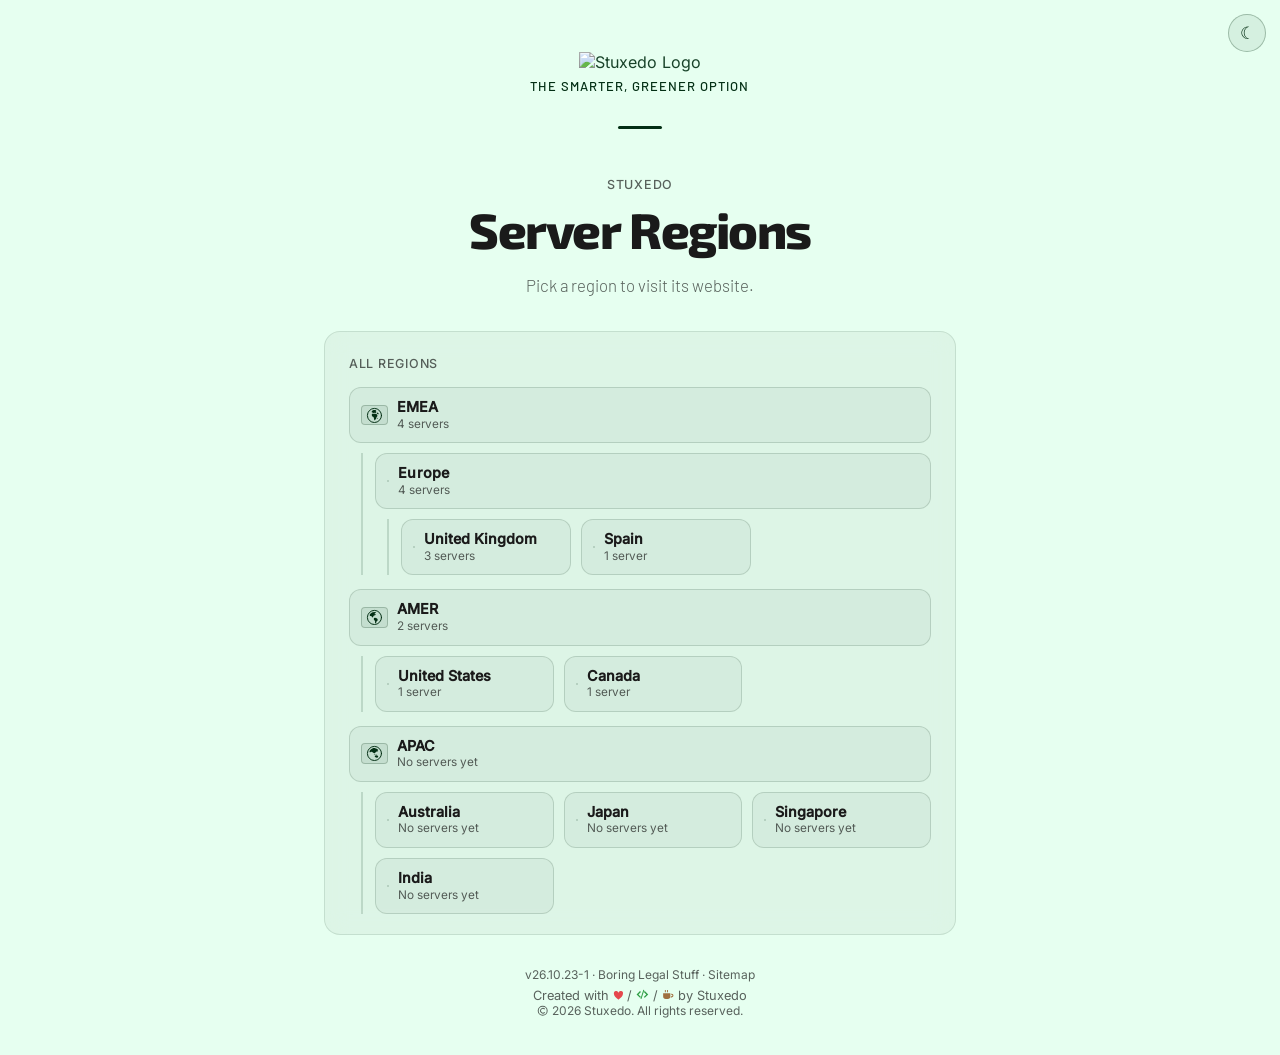
==== commit 423b6692: "Release v26.10.23-1 See CHANGELOG.md for details." ====
--- a/index.html
+++ b/index.html
@@ -6,6 +6,11 @@
     <meta name="viewport" content="width=device-width, initial-scale=1.0">
     <meta name="description" content="A Stuxedo Region">
     <title>A Stuxedo Region</title>
+    <link rel="icon" href="/favicon.ico" sizes="48x48">
+    <link rel="icon" type="image/png" sizes="512x512" href="/icon-512.png">
+    <link rel="apple-touch-icon" href="/apple-touch-icon.png">
+    <link rel="manifest" href="/site.webmanifest">
+    <script id="discord:component-embed" type="application/json">{"component":{"type":17,"accent_color":4978440,"components":[{"type":9,"components":[{"type":10,"content":"-# [Stuxedo](https://stuxedo.com)\n## [A Stuxedo Region](https://regionpage.stuxedo.net/)\nThe Stuxedo server regions: pick a region to visit its website, with live status for each server."}],"accessory":{"type":11,"media":{"url":"https://regionpage.stuxedo.net/icon-512.png"}}},{"type":1,"components":[{"type":2,"style":5,"label":"Stuxedo","url":"https://stuxedo.com"},{"type":2,"style":5,"label":"Server status","url":"https://status.stuxedo.net"},{"type":2,"style":5,"label":"Changelog","url":"https://regionpage.stuxedo.net/changelog"}]}]}}</script>
     <link rel="icon" type="image/png" href="https://global.media.stuxedo.com/icon-dark.png" media="(prefers-color-scheme: light)">
     <link rel="icon" type="image/png" href="https://global.media.stuxedo.com/icon-light.png" media="(prefers-color-scheme: dark)">
     <link rel="stylesheet" href="assets/fonts/fonts.css">
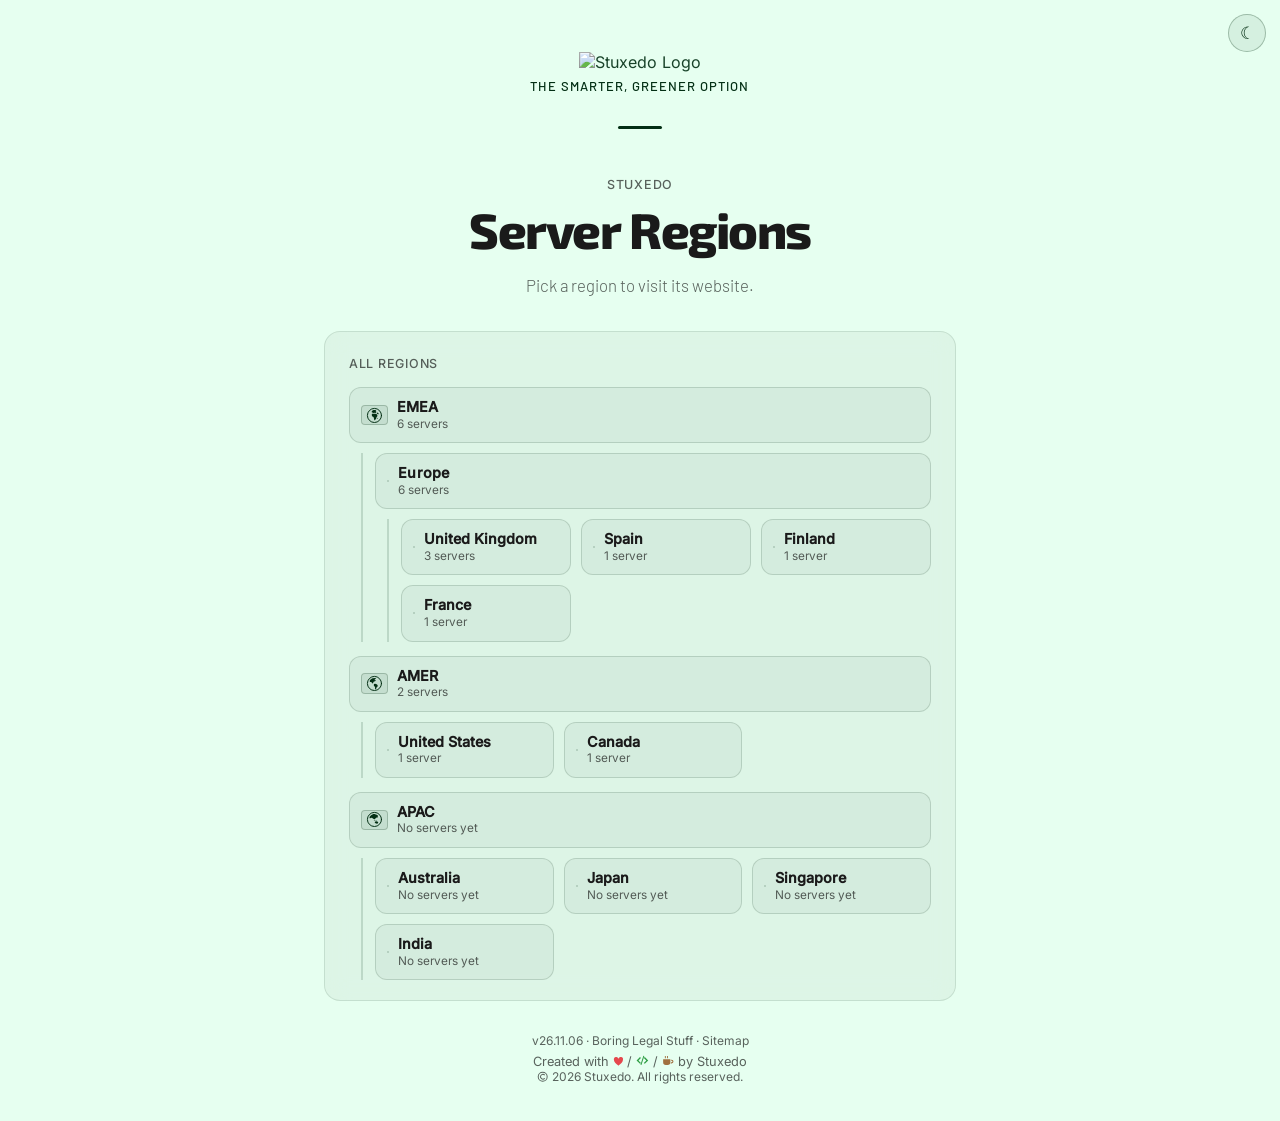
==== commit dd0eddee: "Release v26.11.06 See CHANGELOG.md for details." ====
--- a/index.html
+++ b/index.html
@@ -10,7 +10,7 @@
     <link rel="icon" type="image/png" sizes="512x512" href="/icon-512.png">
     <link rel="apple-touch-icon" href="/apple-touch-icon.png">
     <link rel="manifest" href="/site.webmanifest">
-    <script id="discord:component-embed" type="application/json">{"component":{"type":17,"accent_color":4978440,"components":[{"type":9,"components":[{"type":10,"content":"-# [Stuxedo](https://stuxedo.com)\n## [A Stuxedo Region](https://regionpage.stuxedo.net/)\nThe Stuxedo server regions: pick a region to visit its website, with live status for each server."}],"accessory":{"type":11,"media":{"url":"https://regionpage.stuxedo.net/icon-512.png"}}},{"type":1,"components":[{"type":2,"style":5,"label":"Stuxedo","url":"https://stuxedo.com"},{"type":2,"style":5,"label":"Server status","url":"https://status.stuxedo.net"},{"type":2,"style":5,"label":"Changelog","url":"https://regionpage.stuxedo.net/changelog"}]}]}}</script>
+    <script id="discord:component-embed" type="application/json">{"component":{"type":17,"accent_color":4978440,"components":[{"type":9,"components":[{"type":10,"content":"-# [Stuxedo](https://stuxedo.com)\n## [A Stuxedo Region](https://regionpage.stuxedo.net/)\nThe Stuxedo server regions: pick a region to visit its website, with live status for each server."}],"accessory":{"type":11,"media":{"url":"https://regionpage.stuxedo.net/icon-512.png"}}},{"type":1,"components":[{"type":2,"style":5,"label":"Stuxedo","url":"https://stuxedo.com"},{"type":2,"style":5,"label":"Server status","url":"https://status.stuxedo.com"},{"type":2,"style":5,"label":"Changelog","url":"https://regionpage.stuxedo.net/changelog"}]}]}}</script>
     <link rel="icon" type="image/png" href="https://global.media.stuxedo.com/icon-dark.png" media="(prefers-color-scheme: light)">
     <link rel="icon" type="image/png" href="https://global.media.stuxedo.com/icon-light.png" media="(prefers-color-scheme: dark)">
     <link rel="stylesheet" href="assets/fonts/fonts.css">
@@ -766,7 +766,7 @@
                 <p class="card-label" id="servers-label">Servers</p>
                 <ul id="server-list"></ul>
                 <p class="status-note" id="status-note" hidden>Live status from
-                    <a href="https://status.stuxedo.net" target="_blank" rel="noopener">status.stuxedo.net</a></p>
+                    <a href="https://status.stuxedo.com" target="_blank" rel="noopener">status.stuxedo.com</a></p>
             </section>
 
             <nav class="card" id="regions-card" aria-labelledby="regions-label">
